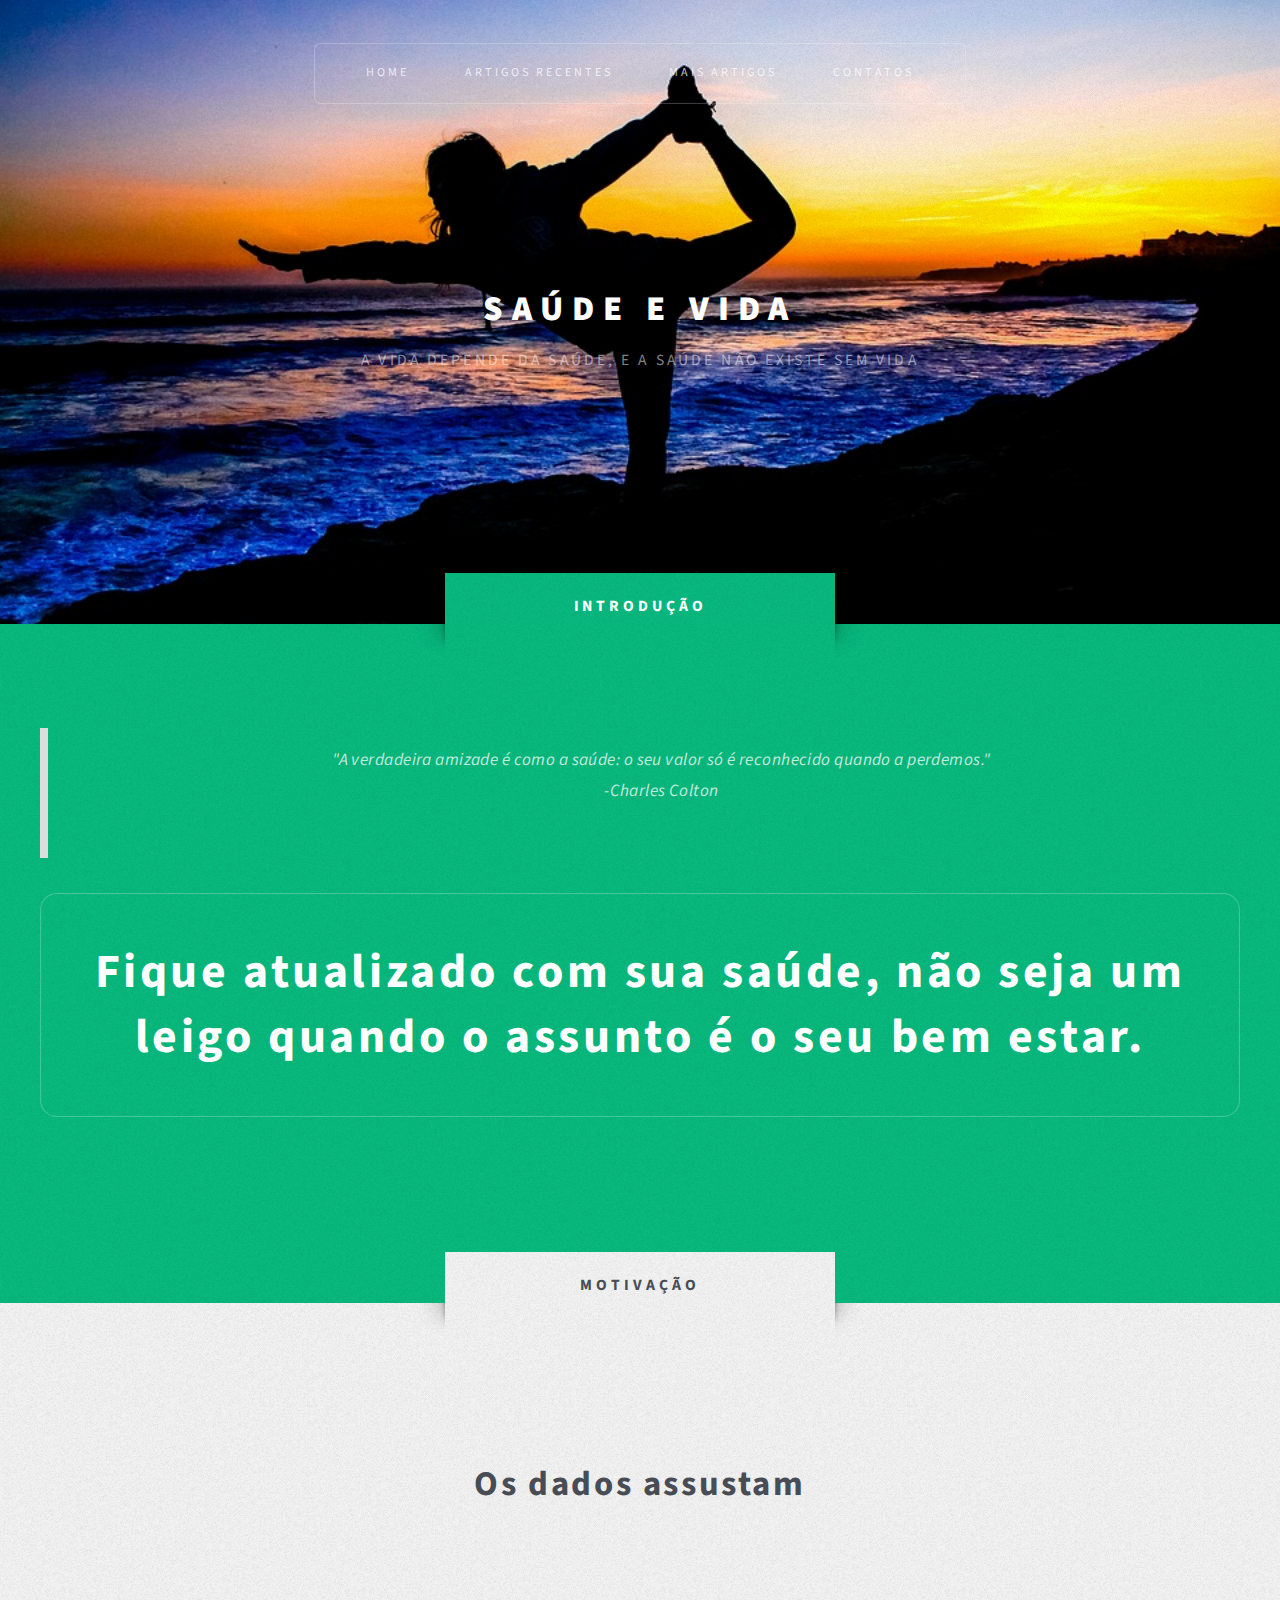
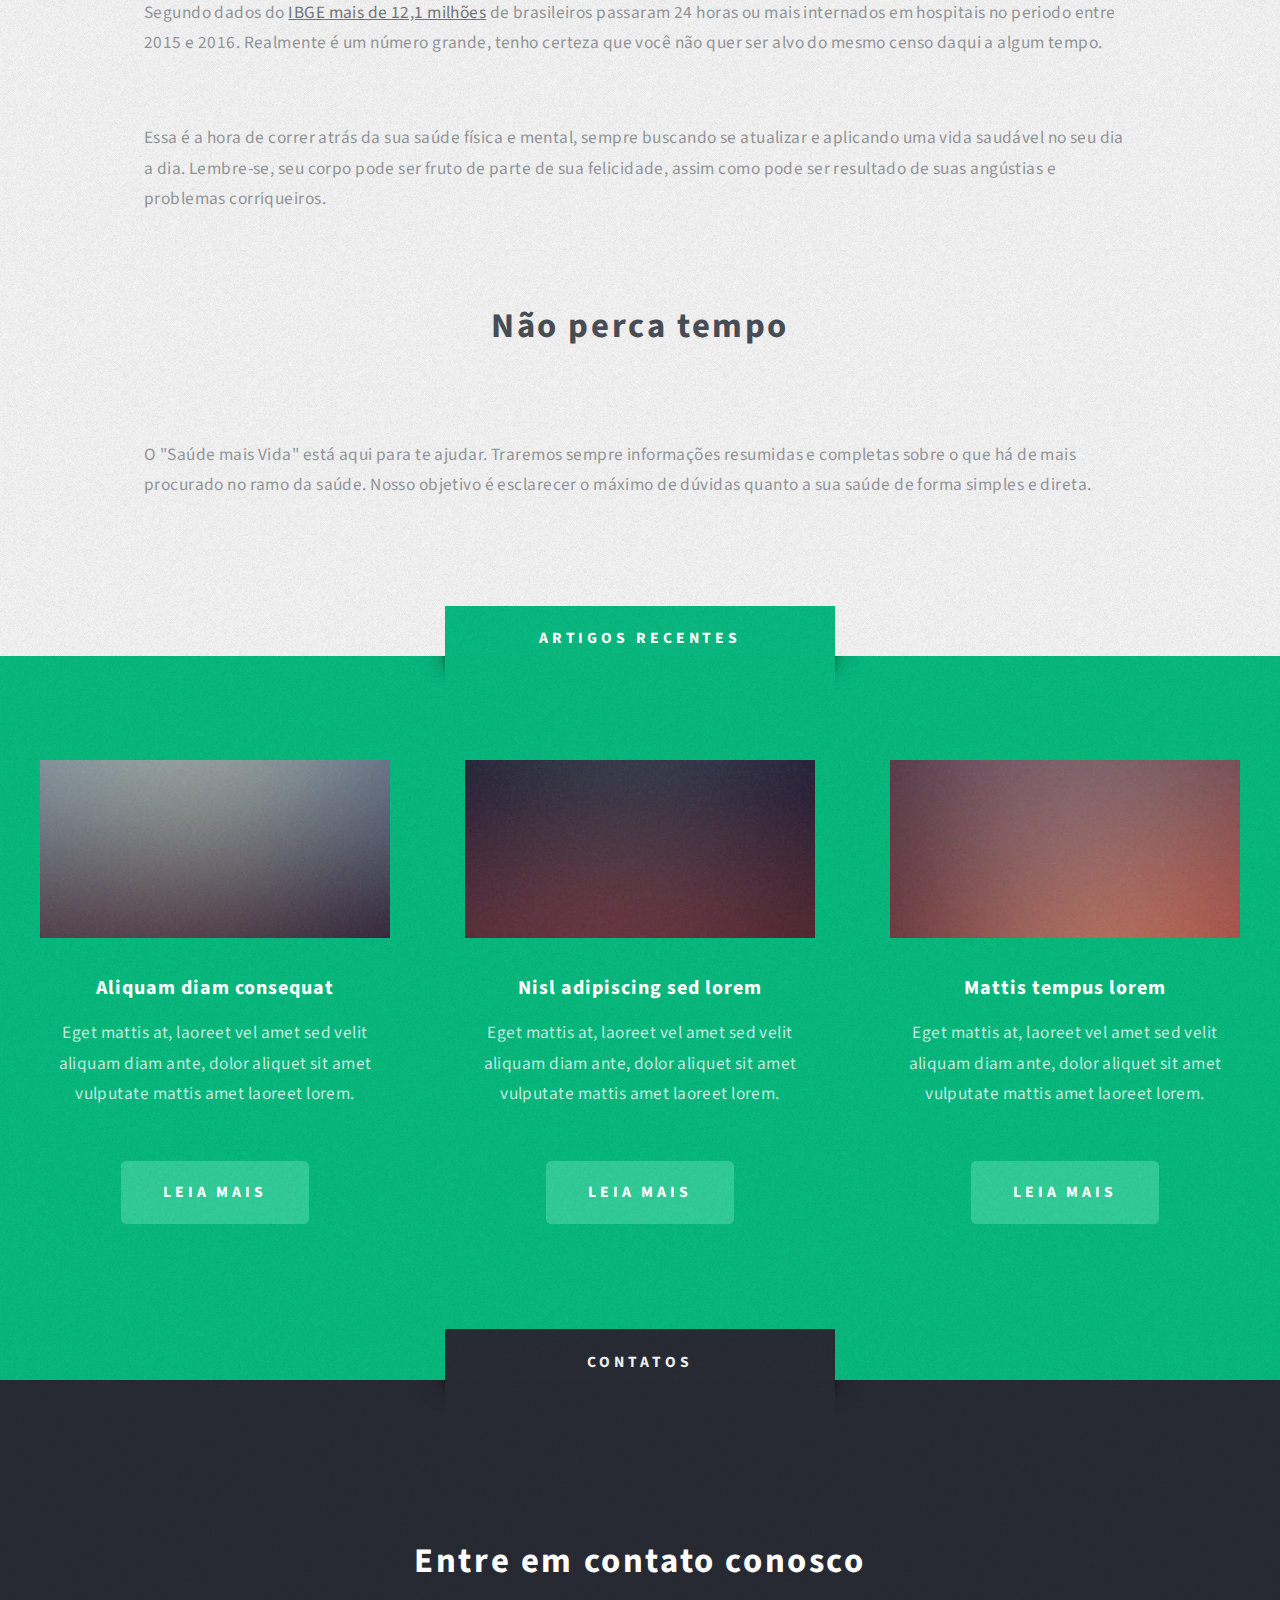
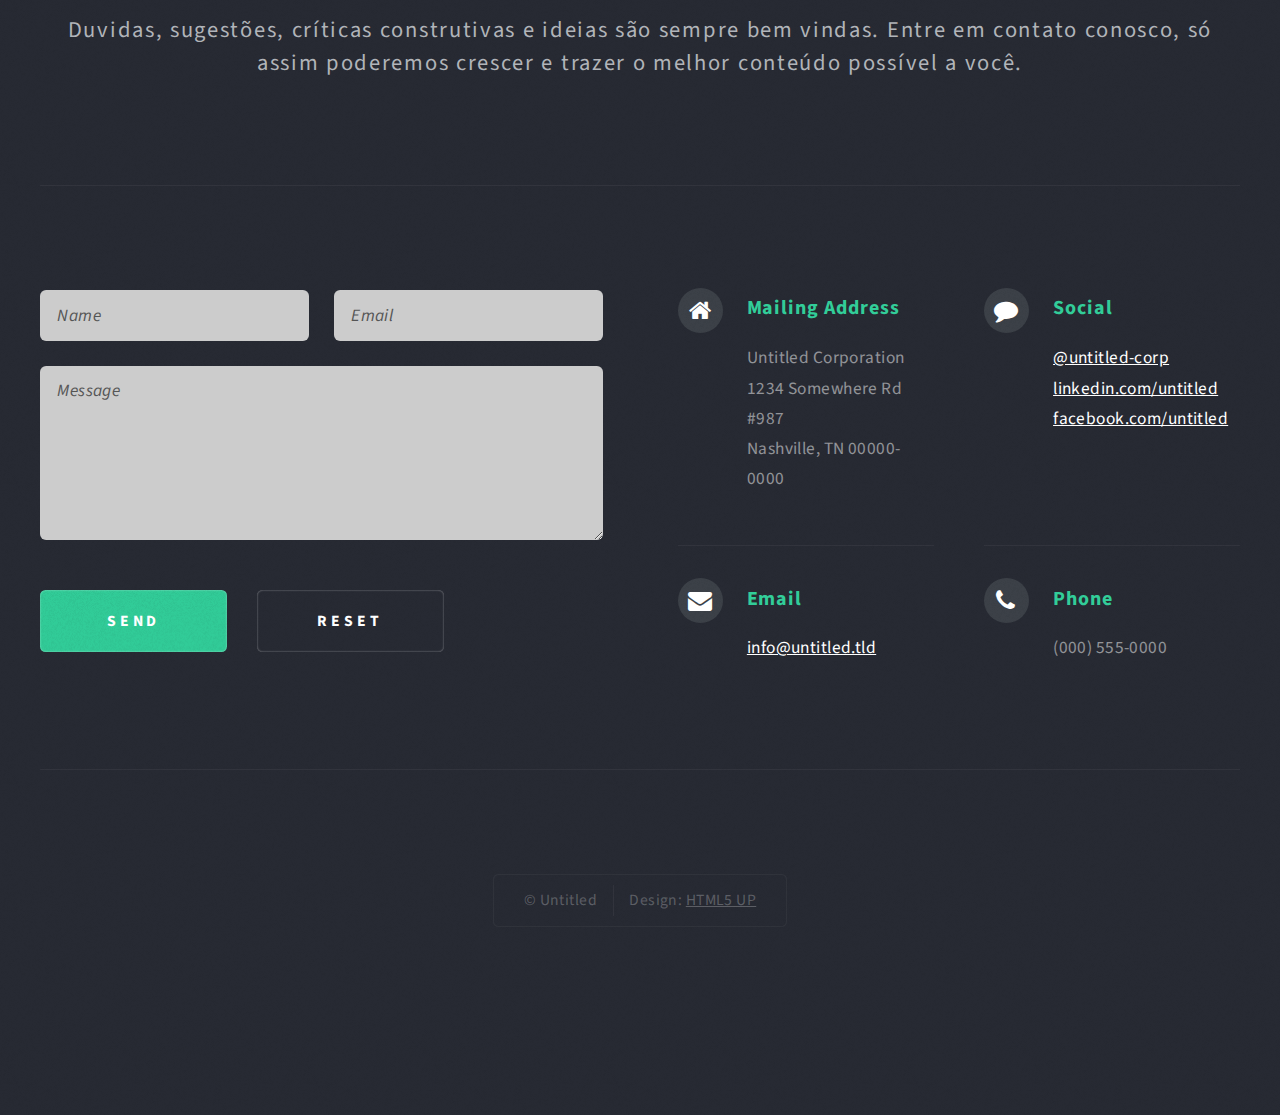
==== index.html @ df544e8d "adicionando mapLoad" ====
<!DOCTYPE HTML>
<!--
	Escape Velocity by HTML5 UP
	html5up.net | @ajlkn
	Free for personal and commercial use under the CCA 3.0 license (html5up.net/license)
-->
<html>
	<head>
        
		<title>Saúde mais vida</title>
		<link rel="icon" href="images/icon.jpg">
        <meta charset="utf-8" />
		<meta name="viewport" content="width=device-width, initial-scale=1" />
		
        <!--[if lte IE 8]><script src="assets/js/ie/html5shiv.js"></script><![endif]-->
		<link rel="stylesheet" href="assets/css/main.css" />
		<!--[if lte IE 8]><link rel="stylesheet" href="assets/css/ie8.css" /><![endif]-->
       <!--edições do padrão da template--> 
        <link rel="stylesheet" href="assets/css/editado.css">
        
	</head>
	<body class="homepage">
		<div id="page-wrapper">

			<!-- Header -->
				<div id="header-wrapper" class="wrapper">
					<div id="header">

						<!-- Logo -->
							<div id="logo">
								<h1><a href="#">Saúde e vida</a></h1>
								<p>A vida depende da saúde, e a saúde não existe sem vida</p>
							</div>

						<!-- Nav -->
							<nav id="nav">
								<ul>
									
									<li><a id="home" href="#" onclick="abrirPag(null);">Home</a></li>
									<li>
										<a href="#">Artigos recentes</a>
										<ul>
											<li><a id="tosse" onclick="abrirPag(event)"  href="#introducao">Tosse</a></li>
											<li><a href="#">Magna veroeros</a></li>
											<li><a href="#">Etiam nisl</a></li>
								
											<li><a href="#">Nisl tempus</a></li>
										</ul>
									</li>
                                    <li><a href="#">Mais artigos</a></li>
									<li><a href="#contatos">Contatos</a></li>
                                    
									
								</ul>
							</nav>

					</div>
				</div>

            <!--mapLoading-->
                
                <div id="conteudo_mostrar">
                    
                </div>
            
                <!-- Footer -->
                    <div id="footer-wrapper" class="wrapper">
                        <a name="contatos"></a>
                        <div class="title">Contatos</div>
                        <div id="footer" class="container">
                            <header class="style1">
                                <h2>Entre em contato conosco</h2>
                                <p>
                                    Duvidas, sugestões, críticas construtivas e ideias são sempre bem vindas. Entre em contato conosco, só assim poderemos crescer e trazer o melhor conteúdo possível a você.
                                </p>
                            </header>
                            <hr />
                            <div class="row 150%">
                                <div class="6u 12u(mobile)">

                                    <!-- Contact Form -->
                                        <section>
                                            <form method="post" action="#">
                                                <div class="row 50%">
                                                    <div class="6u 12u(mobile)">
                                                        <input type="text" name="name" id="contact-name" placeholder="Name" />
                                                    </div>
                                                    <div class="6u 12u(mobile)">
                                                        <input type="text" name="email" id="contact-email" placeholder="Email" />
                                                    </div>
                                                </div>
                                                <div class="row 50%">
                                                    <div class="12u">
                                                        <textarea name="message" id="contact-message" placeholder="Message" rows="4"></textarea>
                                                    </div>
                                                </div>
                                                <div class="row">
                                                    <div class="12u">
                                                        <ul class="actions">
                                                            <li><input type="submit" class="style1" value="Send" /></li>
                                                            <li><input type="reset" class="style2" value="Reset" /></li>
                                                        </ul>
                                                    </div>
                                                </div>
                                            </form>
                                        </section>

                                </div>
                                <div class="6u 12u(mobile)">

                                    <!-- Contact -->
                                        <section class="feature-list small">
                                            <div class="row">
                                                <div class="6u 12u(mobile)">
                                                    <section>
                                                        <h3 class="icon fa-home">Mailing Address</h3>
                                                        <p>
                                                            Untitled Corporation<br />
                                                            1234 Somewhere Rd #987<br />
                                                            Nashville, TN 00000-0000
                                                        </p>
                                                    </section>
                                                </div>
                                                <div class="6u 12u(mobile)">
                                                    <section>
                                                        <h3 class="icon fa-comment">Social</h3>
                                                        <p>
                                                            <a href="#">@untitled-corp</a><br />
                                                            <a href="#">linkedin.com/untitled</a><br />
                                                            <a href="#">facebook.com/untitled</a>
                                                        </p>
                                                    </section>
                                                </div>
                                            </div>
                                            <div class="row">
                                                <div class="6u 12u(mobile)">
                                                    <section>
                                                        <h3 class="icon fa-envelope">Email</h3>
                                                        <p>
                                                            <a href="#">info@untitled.tld</a>
                                                        </p>
                                                    </section>
                                                </div>
                                                <div class="6u 12u(mobile)">
                                                    <section>
                                                        <h3 class="icon fa-phone">Phone</h3>
                                                        <p>
                                                            (000) 555-0000
                                                        </p>
                                                    </section>
                                                </div>
                                            </div>
                                        </section>

                                </div>
                            </div>
                            <hr />
                        </div>
                        <div id="copyright">
                            <ul>
                                <li>&copy; Untitled</li><li>Design: <a href="http://html5up.net">HTML5 UP</a></li>
                            </ul>
                        </div>
                    </div>

            
		</div>

        
        
     
        
		<!-- Scripts -->

			<script src="assets/js/jquery.min.js"></script>
			<script src="assets/js/jquery.dropotron.min.js"></script>
			<script src="assets/js/skel.min.js"></script>
			<script src="assets/js/skel-viewport.min.js"></script>
			<script src="assets/js/util.js"></script>
			<!--[if lte IE 8]><script src="assets/js/ie/respond.min.js"></script><![endif]-->
			<script src="assets/js/main.js"></script>
            <!--mapLoading do site-->
            <script src="ajax.js"></script>
            <script src="map.js"></script>
        
            <script>abrirPag(null)</script>
            
        
        

	</body>
</html>
---- assets/css/main.css ----
@import url("https://fonts.googleapis.com/css?family=Source+Sans+Pro:400,400italic,700,900");
@import url("font-awesome.min.css");

/*
	Escape Velocity by HTML5 UP
	html5up.net | @ajlkn
	Free for personal and commercial use under the CCA 3.0 license (html5up.net/license)
*/

/* Reset */

	html, body, div, span, applet, object, iframe, h1, h2, h3, h4, h5, h6, p, blockquote, pre, a, abbr, acronym, address, big, cite, code, del, dfn, em, img, ins, kbd, q, s, samp, small, strike, strong, sub, sup, tt, var, b, u, i, center, dl, dt, dd, ol, ul, li, fieldset, form, label, legend, table, caption, tbody, tfoot, thead, tr, th, td, article, aside, canvas, details, embed, figure, figcaption, footer, header, hgroup, menu, nav, output, ruby, section, summary, time, mark, audio, video {
		margin: 0;
		padding: 0;
		border: 0;
		font-size: 100%;
		font: inherit;
		vertical-align: baseline;
	}

	article, aside, details, figcaption, figure, footer, header, hgroup, menu, nav, section {
		display: block;
	}

	body {
		line-height: 1;
	}

	ol, ul {
		list-style: none;
	}

	blockquote, q {
		quotes: none;
	}

	blockquote:before, blockquote:after, q:before, q:after {
		content: '';
		content: none;
	}

	table {
		border-collapse: collapse;
		border-spacing: 0;
	}

	body {
		-webkit-text-size-adjust: none;
	}

/* Box Model */

	*, *:before, *:after {
		-moz-box-sizing: border-box;
		-webkit-box-sizing: border-box;
		box-sizing: border-box;
	}

/* Containers */

	.container {
		margin-left: auto;
		margin-right: auto;
	}

	.container.\31 25\25 {
		width: 100%;
		max-width: 1200px;
		min-width: 960px;
	}

	.container.\37 5\25 {
		width: 720px;
	}

	.container.\35 0\25 {
		width: 480px;
	}

	.container.\32 5\25 {
		width: 240px;
	}

	.container {
		width: 960px;
	}

	@media screen and (min-width: 737px) {

		.container.\31 25\25 {
			width: 100%;
			max-width: 1500px;
			min-width: 1200px;
		}

		.container.\37 5\25 {
			width: 900px;
		}

		.container.\35 0\25 {
			width: 600px;
		}

		.container.\32 5\25 {
			width: 300px;
		}

		.container {
			width: 1200px;
		}

	}

	@media screen and (min-width: 737px) and (max-width: 1200px) {

		.container.\31 25\25 {
			width: 100%;
			max-width: 1250px;
			min-width: 1000px;
		}

		.container.\37 5\25 {
			width: 750px;
		}

		.container.\35 0\25 {
			width: 500px;
		}

		.container.\32 5\25 {
			width: 250px;
		}

		.container {
			width: 1000px;
		}

	}

	@media screen and (max-width: 736px) {

		.container.\31 25\25 {
			width: 100%;
			max-width: 125%;
			min-width: 100%;
		}

		.container.\37 5\25 {
			width: 75%;
		}

		.container.\35 0\25 {
			width: 50%;
		}

		.container.\32 5\25 {
			width: 25%;
		}

		.container {
			width: 100% !important;
		}

	}

/* Grid */

	.row {
		border-bottom: solid 1px transparent;
		-moz-box-sizing: border-box;
		-webkit-box-sizing: border-box;
		box-sizing: border-box;
	}

	.row > * {
		float: left;
		-moz-box-sizing: border-box;
		-webkit-box-sizing: border-box;
		box-sizing: border-box;
	}

	.row:after, .row:before {
		content: '';
		display: block;
		clear: both;
		height: 0;
	}

	.row.uniform > * > :first-child {
		margin-top: 0;
	}

	.row.uniform > * > :last-child {
		margin-bottom: 0;
	}

	.row.\30 \25 > * {
		padding: 0 0 0 0px;
	}

	.row.\30 \25 {
		margin: 0 0 -1px 0px;
	}

	.row.uniform.\30 \25 > * {
		padding: 0px 0 0 0px;
	}

	.row.uniform.\30 \25 {
		margin: 0px 0 -1px 0px;
	}

	.row > * {
		padding: 0 0 0 40px;
	}

	.row {
		margin: 0 0 -1px -40px;
	}

	.row.uniform > * {
		padding: 40px 0 0 40px;
	}

	.row.uniform {
		margin: -40px 0 -1px -40px;
	}

	.row.\32 00\25 > * {
		padding: 0 0 0 80px;
	}

	.row.\32 00\25 {
		margin: 0 0 -1px -80px;
	}

	.row.uniform.\32 00\25 > * {
		padding: 80px 0 0 80px;
	}

	.row.uniform.\32 00\25 {
		margin: -80px 0 -1px -80px;
	}

	.row.\31 50\25 > * {
		padding: 0 0 0 60px;
	}

	.row.\31 50\25 {
		margin: 0 0 -1px -60px;
	}

	.row.uniform.\31 50\25 > * {
		padding: 60px 0 0 60px;
	}

	.row.uniform.\31 50\25 {
		margin: -60px 0 -1px -60px;
	}

	.row.\35 0\25 > * {
		padding: 0 0 0 20px;
	}

	.row.\35 0\25 {
		margin: 0 0 -1px -20px;
	}

	.row.uniform.\35 0\25 > * {
		padding: 20px 0 0 20px;
	}

	.row.uniform.\35 0\25 {
		margin: -20px 0 -1px -20px;
	}

	.row.\32 5\25 > * {
		padding: 0 0 0 10px;
	}

	.row.\32 5\25 {
		margin: 0 0 -1px -10px;
	}

	.row.uniform.\32 5\25 > * {
		padding: 10px 0 0 10px;
	}

	.row.uniform.\32 5\25 {
		margin: -10px 0 -1px -10px;
	}

	.\31 2u, .\31 2u\24 {
		width: 100%;
		clear: none;
		margin-left: 0;
	}

	.\31 1u, .\31 1u\24 {
		width: 91.6666666667%;
		clear: none;
		margin-left: 0;
	}

	.\31 0u, .\31 0u\24 {
		width: 83.3333333333%;
		clear: none;
		margin-left: 0;
	}

	.\39 u, .\39 u\24 {
		width: 75%;
		clear: none;
		margin-left: 0;
	}

	.\38 u, .\38 u\24 {
		width: 66.6666666667%;
		clear: none;
		margin-left: 0;
	}

	.\37 u, .\37 u\24 {
		width: 58.3333333333%;
		clear: none;
		margin-left: 0;
	}

	.\36 u, .\36 u\24 {
		width: 50%;
		clear: none;
		margin-left: 0;
	}

	.\35 u, .\35 u\24 {
		width: 41.6666666667%;
		clear: none;
		margin-left: 0;
	}

	.\34 u, .\34 u\24 {
		width: 33.3333333333%;
		clear: none;
		margin-left: 0;
	}

	.\33 u, .\33 u\24 {
		width: 25%;
		clear: none;
		margin-left: 0;
	}

	.\32 u, .\32 u\24 {
		width: 16.6666666667%;
		clear: none;
		margin-left: 0;
	}

	.\31 u, .\31 u\24 {
		width: 8.3333333333%;
		clear: none;
		margin-left: 0;
	}

	.\31 2u\24 + *,
	.\31 1u\24 + *,
	.\31 0u\24 + *,
	.\39 u\24 + *,
	.\38 u\24 + *,
	.\37 u\24 + *,
	.\36 u\24 + *,
	.\35 u\24 + *,
	.\34 u\24 + *,
	.\33 u\24 + *,
	.\32 u\24 + *,
	.\31 u\24 + * {
		clear: left;
	}

	.\-11u {
		margin-left: 91.66667%;
	}

	.\-10u {
		margin-left: 83.33333%;
	}

	.\-9u {
		margin-left: 75%;
	}

	.\-8u {
		margin-left: 66.66667%;
	}

	.\-7u {
		margin-left: 58.33333%;
	}

	.\-6u {
		margin-left: 50%;
	}

	.\-5u {
		margin-left: 41.66667%;
	}

	.\-4u {
		margin-left: 33.33333%;
	}

	.\-3u {
		margin-left: 25%;
	}

	.\-2u {
		margin-left: 16.66667%;
	}

	.\-1u {
		margin-left: 8.33333%;
	}

	@media screen and (min-width: 737px) {

		.row > * {
			padding: 50px 0 0 50px;
		}

		.row {
			margin: -50px 0 -1px -50px;
		}

		.row.uniform > * {
			padding: 50px 0 0 50px;
		}

		.row.uniform {
			margin: -50px 0 -1px -50px;
		}

		.row.\32 00\25 > * {
			padding: 100px 0 0 100px;
		}

		.row.\32 00\25 {
			margin: -100px 0 -1px -100px;
		}

		.row.uniform.\32 00\25 > * {
			padding: 100px 0 0 100px;
		}

		.row.uniform.\32 00\25 {
			margin: -100px 0 -1px -100px;
		}

		.row.\31 50\25 > * {
			padding: 75px 0 0 75px;
		}

		.row.\31 50\25 {
			margin: -75px 0 -1px -75px;
		}

		.row.uniform.\31 50\25 > * {
			padding: 75px 0 0 75px;
		}

		.row.uniform.\31 50\25 {
			margin: -75px 0 -1px -75px;
		}

		.row.\35 0\25 > * {
			padding: 25px 0 0 25px;
		}

		.row.\35 0\25 {
			margin: -25px 0 -1px -25px;
		}

		.row.uniform.\35 0\25 > * {
			padding: 25px 0 0 25px;
		}

		.row.uniform.\35 0\25 {
			margin: -25px 0 -1px -25px;
		}

		.row.\32 5\25 > * {
			padding: 12.5px 0 0 12.5px;
		}

		.row.\32 5\25 {
			margin: -12.5px 0 -1px -12.5px;
		}

		.row.uniform.\32 5\25 > * {
			padding: 12.5px 0 0 12.5px;
		}

		.row.uniform.\32 5\25 {
			margin: -12.5px 0 -1px -12.5px;
		}

		.\31 2u\28desktop\29, .\31 2u\24\28desktop\29 {
			width: 100%;
			clear: none;
			margin-left: 0;
		}

		.\31 1u\28desktop\29, .\31 1u\24\28desktop\29 {
			width: 91.6666666667%;
			clear: none;
			margin-left: 0;
		}

		.\31 0u\28desktop\29, .\31 0u\24\28desktop\29 {
			width: 83.3333333333%;
			clear: none;
			margin-left: 0;
		}

		.\39 u\28desktop\29, .\39 u\24\28desktop\29 {
			width: 75%;
			clear: none;
			margin-left: 0;
		}

		.\38 u\28desktop\29, .\38 u\24\28desktop\29 {
			width: 66.6666666667%;
			clear: none;
			margin-left: 0;
		}

		.\37 u\28desktop\29, .\37 u\24\28desktop\29 {
			width: 58.3333333333%;
			clear: none;
			margin-left: 0;
		}

		.\36 u\28desktop\29, .\36 u\24\28desktop\29 {
			width: 50%;
			clear: none;
			margin-left: 0;
		}

		.\35 u\28desktop\29, .\35 u\24\28desktop\29 {
			width: 41.6666666667%;
			clear: none;
			margin-left: 0;
		}

		.\34 u\28desktop\29, .\34 u\24\28desktop\29 {
			width: 33.3333333333%;
			clear: none;
			margin-left: 0;
		}

		.\33 u\28desktop\29, .\33 u\24\28desktop\29 {
			width: 25%;
			clear: none;
			margin-left: 0;
		}

		.\32 u\28desktop\29, .\32 u\24\28desktop\29 {
			width: 16.6666666667%;
			clear: none;
			margin-left: 0;
		}

		.\31 u\28desktop\29, .\31 u\24\28desktop\29 {
			width: 8.3333333333%;
			clear: none;
			margin-left: 0;
		}

		.\31 2u\24\28desktop\29 + *,
		.\31 1u\24\28desktop\29 + *,
		.\31 0u\24\28desktop\29 + *,
		.\39 u\24\28desktop\29 + *,
		.\38 u\24\28desktop\29 + *,
		.\37 u\24\28desktop\29 + *,
		.\36 u\24\28desktop\29 + *,
		.\35 u\24\28desktop\29 + *,
		.\34 u\24\28desktop\29 + *,
		.\33 u\24\28desktop\29 + *,
		.\32 u\24\28desktop\29 + *,
		.\31 u\24\28desktop\29 + * {
			clear: left;
		}

		.\-11u\28desktop\29 {
			margin-left: 91.66667%;
		}

		.\-10u\28desktop\29 {
			margin-left: 83.33333%;
		}

		.\-9u\28desktop\29 {
			margin-left: 75%;
		}

		.\-8u\28desktop\29 {
			margin-left: 66.66667%;
		}

		.\-7u\28desktop\29 {
			margin-left: 58.33333%;
		}

		.\-6u\28desktop\29 {
			margin-left: 50%;
		}

		.\-5u\28desktop\29 {
			margin-left: 41.66667%;
		}

		.\-4u\28desktop\29 {
			margin-left: 33.33333%;
		}

		.\-3u\28desktop\29 {
			margin-left: 25%;
		}

		.\-2u\28desktop\29 {
			margin-left: 16.66667%;
		}

		.\-1u\28desktop\29 {
			margin-left: 8.33333%;
		}

	}

	@media screen and (min-width: 737px) and (max-width: 1200px) {

		.row > * {
			padding: 35px 0 0 35px;
		}

		.row {
			margin: -35px 0 -1px -35px;
		}

		.row.uniform > * {
			padding: 35px 0 0 35px;
		}

		.row.uniform {
			margin: -35px 0 -1px -35px;
		}

		.row.\32 00\25 > * {
			padding: 70px 0 0 70px;
		}

		.row.\32 00\25 {
			margin: -70px 0 -1px -70px;
		}

		.row.uniform.\32 00\25 > * {
			padding: 70px 0 0 70px;
		}

		.row.uniform.\32 00\25 {
			margin: -70px 0 -1px -70px;
		}

		.row.\31 50\25 > * {
			padding: 52.5px 0 0 52.5px;
		}

		.row.\31 50\25 {
			margin: -52.5px 0 -1px -52.5px;
		}

		.row.uniform.\31 50\25 > * {
			padding: 52.5px 0 0 52.5px;
		}

		.row.uniform.\31 50\25 {
			margin: -52.5px 0 -1px -52.5px;
		}

		.row.\35 0\25 > * {
			padding: 17.5px 0 0 17.5px;
		}

		.row.\35 0\25 {
			margin: -17.5px 0 -1px -17.5px;
		}

		.row.uniform.\35 0\25 > * {
			padding: 17.5px 0 0 17.5px;
		}

		.row.uniform.\35 0\25 {
			margin: -17.5px 0 -1px -17.5px;
		}

		.row.\32 5\25 > * {
			padding: 8.75px 0 0 8.75px;
		}

		.row.\32 5\25 {
			margin: -8.75px 0 -1px -8.75px;
		}

		.row.uniform.\32 5\25 > * {
			padding: 8.75px 0 0 8.75px;
		}

		.row.uniform.\32 5\25 {
			margin: -8.75px 0 -1px -8.75px;
		}

		.\31 2u\28tablet\29, .\31 2u\24\28tablet\29 {
			width: 100%;
			clear: none;
			margin-left: 0;
		}

		.\31 1u\28tablet\29, .\31 1u\24\28tablet\29 {
			width: 91.6666666667%;
			clear: none;
			margin-left: 0;
		}

		.\31 0u\28tablet\29, .\31 0u\24\28tablet\29 {
			width: 83.3333333333%;
			clear: none;
			margin-left: 0;
		}

		.\39 u\28tablet\29, .\39 u\24\28tablet\29 {
			width: 75%;
			clear: none;
			margin-left: 0;
		}

		.\38 u\28tablet\29, .\38 u\24\28tablet\29 {
			width: 66.6666666667%;
			clear: none;
			margin-left: 0;
		}

		.\37 u\28tablet\29, .\37 u\24\28tablet\29 {
			width: 58.3333333333%;
			clear: none;
			margin-left: 0;
		}

		.\36 u\28tablet\29, .\36 u\24\28tablet\29 {
			width: 50%;
			clear: none;
			margin-left: 0;
		}

		.\35 u\28tablet\29, .\35 u\24\28tablet\29 {
			width: 41.6666666667%;
			clear: none;
			margin-left: 0;
		}

		.\34 u\28tablet\29, .\34 u\24\28tablet\29 {
			width: 33.3333333333%;
			clear: none;
			margin-left: 0;
		}

		.\33 u\28tablet\29, .\33 u\24\28tablet\29 {
			width: 25%;
			clear: none;
			margin-left: 0;
		}

		.\32 u\28tablet\29, .\32 u\24\28tablet\29 {
			width: 16.6666666667%;
			clear: none;
			margin-left: 0;
		}

		.\31 u\28tablet\29, .\31 u\24\28tablet\29 {
			width: 8.3333333333%;
			clear: none;
			margin-left: 0;
		}

		.\31 2u\24\28tablet\29 + *,
		.\31 1u\24\28tablet\29 + *,
		.\31 0u\24\28tablet\29 + *,
		.\39 u\24\28tablet\29 + *,
		.\38 u\24\28tablet\29 + *,
		.\37 u\24\28tablet\29 + *,
		.\36 u\24\28tablet\29 + *,
		.\35 u\24\28tablet\29 + *,
		.\34 u\24\28tablet\29 + *,
		.\33 u\24\28tablet\29 + *,
		.\32 u\24\28tablet\29 + *,
		.\31 u\24\28tablet\29 + * {
			clear: left;
		}

		.\-11u\28tablet\29 {
			margin-left: 91.66667%;
		}

		.\-10u\28tablet\29 {
			margin-left: 83.33333%;
		}

		.\-9u\28tablet\29 {
			margin-left: 75%;
		}

		.\-8u\28tablet\29 {
			margin-left: 66.66667%;
		}

		.\-7u\28tablet\29 {
			margin-left: 58.33333%;
		}

		.\-6u\28tablet\29 {
			margin-left: 50%;
		}

		.\-5u\28tablet\29 {
			margin-left: 41.66667%;
		}

		.\-4u\28tablet\29 {
			margin-left: 33.33333%;
		}

		.\-3u\28tablet\29 {
			margin-left: 25%;
		}

		.\-2u\28tablet\29 {
			margin-left: 16.66667%;
		}

		.\-1u\28tablet\29 {
			margin-left: 8.33333%;
		}

	}

	@media screen and (max-width: 736px) {

		.row > * {
			padding: 10px 0 0 10px;
		}

		.row {
			margin: -10px 0 -1px -10px;
		}

		.row.uniform > * {
			padding: 10px 0 0 10px;
		}

		.row.uniform {
			margin: -10px 0 -1px -10px;
		}

		.row.\32 00\25 > * {
			padding: 20px 0 0 20px;
		}

		.row.\32 00\25 {
			margin: -20px 0 -1px -20px;
		}

		.row.uniform.\32 00\25 > * {
			padding: 20px 0 0 20px;
		}

		.row.uniform.\32 00\25 {
			margin: -20px 0 -1px -20px;
		}

		.row.\31 50\25 > * {
			padding: 15px 0 0 15px;
		}

		.row.\31 50\25 {
			margin: -15px 0 -1px -15px;
		}

		.row.uniform.\31 50\25 > * {
			padding: 15px 0 0 15px;
		}

		.row.uniform.\31 50\25 {
			margin: -15px 0 -1px -15px;
		}

		.row.\35 0\25 > * {
			padding: 5px 0 0 5px;
		}

		.row.\35 0\25 {
			margin: -5px 0 -1px -5px;
		}

		.row.uniform.\35 0\25 > * {
			padding: 5px 0 0 5px;
		}

		.row.uniform.\35 0\25 {
			margin: -5px 0 -1px -5px;
		}

		.row.\32 5\25 > * {
			padding: 2.5px 0 0 2.5px;
		}

		.row.\32 5\25 {
			margin: -2.5px 0 -1px -2.5px;
		}

		.row.uniform.\32 5\25 > * {
			padding: 2.5px 0 0 2.5px;
		}

		.row.uniform.\32 5\25 {
			margin: -2.5px 0 -1px -2.5px;
		}

		.\31 2u\28mobile\29, .\31 2u\24\28mobile\29 {
			width: 100%;
			clear: none;
			margin-left: 0;
		}

		.\31 1u\28mobile\29, .\31 1u\24\28mobile\29 {
			width: 91.6666666667%;
			clear: none;
			margin-left: 0;
		}

		.\31 0u\28mobile\29, .\31 0u\24\28mobile\29 {
			width: 83.3333333333%;
			clear: none;
			margin-left: 0;
		}

		.\39 u\28mobile\29, .\39 u\24\28mobile\29 {
			width: 75%;
			clear: none;
			margin-left: 0;
		}

		.\38 u\28mobile\29, .\38 u\24\28mobile\29 {
			width: 66.6666666667%;
			clear: none;
			margin-left: 0;
		}

		.\37 u\28mobile\29, .\37 u\24\28mobile\29 {
			width: 58.3333333333%;
			clear: none;
			margin-left: 0;
		}

		.\36 u\28mobile\29, .\36 u\24\28mobile\29 {
			width: 50%;
			clear: none;
			margin-left: 0;
		}

		.\35 u\28mobile\29, .\35 u\24\28mobile\29 {
			width: 41.6666666667%;
			clear: none;
			margin-left: 0;
		}

		.\34 u\28mobile\29, .\34 u\24\28mobile\29 {
			width: 33.3333333333%;
			clear: none;
			margin-left: 0;
		}

		.\33 u\28mobile\29, .\33 u\24\28mobile\29 {
			width: 25%;
			clear: none;
			margin-left: 0;
		}

		.\32 u\28mobile\29, .\32 u\24\28mobile\29 {
			width: 16.6666666667%;
			clear: none;
			margin-left: 0;
		}

		.\31 u\28mobile\29, .\31 u\24\28mobile\29 {
			width: 8.3333333333%;
			clear: none;
			margin-left: 0;
		}

		.\31 2u\24\28mobile\29 + *,
		.\31 1u\24\28mobile\29 + *,
		.\31 0u\24\28mobile\29 + *,
		.\39 u\24\28mobile\29 + *,
		.\38 u\24\28mobile\29 + *,
		.\37 u\24\28mobile\29 + *,
		.\36 u\24\28mobile\29 + *,
		.\35 u\24\28mobile\29 + *,
		.\34 u\24\28mobile\29 + *,
		.\33 u\24\28mobile\29 + *,
		.\32 u\24\28mobile\29 + *,
		.\31 u\24\28mobile\29 + * {
			clear: left;
		}

		.\-11u\28mobile\29 {
			margin-left: 91.66667%;
		}

		.\-10u\28mobile\29 {
			margin-left: 83.33333%;
		}

		.\-9u\28mobile\29 {
			margin-left: 75%;
		}

		.\-8u\28mobile\29 {
			margin-left: 66.66667%;
		}

		.\-7u\28mobile\29 {
			margin-left: 58.33333%;
		}

		.\-6u\28mobile\29 {
			margin-left: 50%;
		}

		.\-5u\28mobile\29 {
			margin-left: 41.66667%;
		}

		.\-4u\28mobile\29 {
			margin-left: 33.33333%;
		}

		.\-3u\28mobile\29 {
			margin-left: 25%;
		}

		.\-2u\28mobile\29 {
			margin-left: 16.66667%;
		}

		.\-1u\28mobile\29 {
			margin-left: 8.33333%;
		}

	}

/* Basic */

	@-ms-viewport {
		width: device-width;
	}

	body, input, textarea, select {
		font-family: 'Source Sans Pro', sans-serif;
		font-weight: 400;
		color: #919499;
	}

	body.is-loading * {
		-moz-transition: none !important;
		-webkit-transition: none !important;
		-ms-transition: none !important;
		transition: none !important;
		-moz-animation: none !important;
		-webkit-animation: none !important;
		-ms-animation: none !important;
		animation: none !important;
	}

	h1, h2, h3, h4, h5, h6 {
		font-weight: 700;
		color: #484d55;
	}

		h1 a, h2 a, h3 a, h4 a, h5 a, h6 a {
			color: inherit;
			text-decoration: none;
		}

	a {
		-moz-transition: color .25s ease-in-out;
		-webkit-transition: color .25s ease-in-out;
		-ms-transition: color .25s ease-in-out;
		transition: color .25s ease-in-out;
		text-decoration: underline;
		color: #717479;
	}

		a:hover {
			text-decoration: none;
		}

	strong, b {
		font-weight: 700;
		color: #484d55;
	}

	blockquote {
		border-left: solid 0.5em #ddd;
		padding: 1em 0 1em 2em;
		font-style: italic;
	}

	em, i {
		font-style: italic;
	}

	hr {
		border: 0;
		border-top: solid 1px #ddd;
	}

	sub {
		position: relative;
		top: 0.5em;
		font-size: 0.8em;
	}

	sup {
		position: relative;
		top: -0.5em;
		font-size: 0.8em;
	}

	.nobr {
		white-space: nowrap;
	}

	br.clear {
		clear: both;
	}

	p, ul, ol, dl, table, blockquote, form {
		margin-bottom: 2em;
	}

/* Table */

	table {
		width: 100%;
	}

		table.default {
			width: 100%;
		}

			table.default tbody tr:nth-child(2n+2) {
				background: #f4f4f4;
			}

			table.default td {
				padding: 0.5em 1em 0.5em 1em;
			}

			table.default th {
				text-align: left;
				font-weight: 400;
				padding: 0.5em 1em 0.5em 1em;
			}

			table.default thead {
				background: #484d55;
				color: #fff;
			}

			table.default tfoot {
				background: #eee;
			}

/* Form */

	form label {
		display: block;
		font-weight: 700;
		color: #484d55;
	}

	form input[type="text"],
	form input[type="email"],
	form input[type="password"],
	form select,
	form textarea {
		-moz-transition: all .25s ease-in-out;
		-webkit-transition: all .25s ease-in-out;
		-ms-transition: all .25s ease-in-out;
		transition: all .25s ease-in-out;
		-webkit-appearance: none;
		display: block;
		border: 0;
		background: #eee;
		box-shadow: inset 0px 0px 1px 0px #a0a1a7;
		border-radius: 0.35em;
		width: 100%;
		padding: 0.75em 1em 0.75em 1em;
	}

		form input[type="text"]:focus,
		form input[type="email"]:focus,
		form input[type="password"]:focus,
		form select:focus,
		form textarea:focus {
			background: #f8f8f8;
		}

	form input[type="text"],
	form input[type="email"]
	input[type="password"] {
		line-height: 1em;
	}

	form select {
		line-height: 1em;
	}

	form textarea {
		min-height: 10em;
	}

	form .formerize-placeholder {
		color: #555 !important;
		font-style: italic;
	}

	form ::-webkit-input-placeholder {
		color: #555 !important;
		font-style: italic;
		line-height: 1.35em;
	}

	form :-moz-placeholder {
		color: #555 !important;
		font-style: italic;
	}

	form ::-moz-placeholder {
		color: #555 !important;
		font-style: italic;
	}

	form :-ms-input-placeholder {
		color: #555 !important;
		font-style: italic;
	}

	form ::-moz-focus-inner {
		border: 0;
	}

/* Section/Article */

	section,
	article {
		margin-bottom: 3em;
	}

	section > :last-child,
	article > :last-child,
	section:last-child,
	article:last-child {
		margin-bottom: 0;
	}

	header.style1 {
		text-align: center;
	}

		header.style1 h2 {
			font-weight: 700;
		}

		header.style1 p {
			color: #b1b4b9;
		}

/* Image */

	.image {
		display: inline-block;
	}

		.image img {
			display: block;
			width: 100%;
		}

		.image.fit {
			display: block;
			width: 100%;
		}

		.image.left {
			float: left;
			margin: 0 2em 2em 0;
		}

		.image.centered {
			display: block;
			margin: 0 0 2em 0;
		}

			.image.centered img {
				margin: 0 auto;
				width: auto;
			}

		.image.featured {
			display: block;
			width: 100%;
			margin: 0 0 2em 0;
		}

/* Button */

	input[type="button"],
	input[type="submit"],
	input[type="reset"],
	button,
	.button {
		-moz-transition: all .25s ease-in-out;
		-webkit-transition: all .25s ease-in-out;
		-ms-transition: all .25s ease-in-out;
		transition: all .25s ease-in-out;
		display: inline-block;
		background: #444;
		text-align: center;
		text-transform: uppercase;
		font-weight: 700;
		letter-spacing: 0.25em;
		text-decoration: none;
		border-radius: 0.35em;
		border: 0;
		outline: 0;
		cursor: pointer;
	}

		input[type="button"]:hover,
		input[type="submit"]:hover,
		input[type="reset"]:hover,
		button:hover,
		.button:hover {
			background-color: #f98780;
		}

		input[type="button"].style1,
		input[type="submit"].style1,
		input[type="reset"].style1,
		button.style1,
		.button.style1 {
			background: #e97770 url("images/overlay.png");
			color: #fff;
		}

			input[type="button"].style1:hover,
			input[type="submit"].style1:hover,
			input[type="reset"].style1:hover,
			button.style1:hover,
			.button.style1:hover {
				background-color: #f98780;
			}

			input[type="button"].style1:active,
			input[type="submit"].style1:active,
			input[type="reset"].style1:active,
			button.style1:active,
			.button.style1:active {
				background-color: #d96760;
			}

		input[type="button"].style2,
		input[type="submit"].style2,
		input[type="reset"].style2,
		button.style2,
		.button.style2 {
			background: none;
			color: #606167;
			box-shadow: inset 0px 0px 2px 0px #a0a1a7;
		}

			input[type="button"].style2:hover,
			input[type="submit"].style2:hover,
			input[type="reset"].style2:hover,
			button.style2:hover,
			.button.style2:hover {
				box-shadow: inset 0px 0px 2px 0px #606167;
			}

			input[type="button"].style2:active,
			input[type="submit"].style2:active,
			input[type="reset"].style2:active,
			button.style2:active,
			.button.style2:active {
				box-shadow: inset 0px 0px 2px 0px #202127;
			}

		input[type="button"].style3,
		input[type="submit"].style3,
		input[type="reset"].style3,
		button.style3,
		.button.style3 {
			background: #2f333b url("images/overlay.png");
			color: #fff;
		}

			input[type="button"].style3:hover,
			input[type="submit"].style3:hover,
			input[type="reset"].style3:hover,
			button.style3:hover,
			.button.style3:hover {
				background-color: #3f434b;
			}

			input[type="button"].style3:active,
			input[type="submit"].style3:active,
			input[type="reset"].style3:active,
			button.style3:active,
			.button.style3:active {
				background-color: #1f232b;
			}

/* List */

	ul.default {
		list-style: disc;
		padding-left: 1em;
	}

		ul.default li {
			padding-left: 0.5em;
		}

	ul.style2 li {
		border-top: solid 1px #eee;
		padding: 1.5em 0 0 0;
		margin: 1.5em 0 0 0;
	}

		ul.style2 li:first-child {
			border-top: 0;
			padding-top: 0;
			margin-top: 0;
		}

	ul.style3 li {
		border-top: solid 1px #eee;
		padding: 0.5em 0 0 0;
		margin: 0.5em 0 0 0;
	}

		ul.style3 li:first-child {
			border-top: 0;
			padding-top: 0;
			margin-top: 0;
		}

	ol.default {
		list-style: decimal;
		padding-left: 1.25em;
	}

		ol.default li {
			padding-left: 0.25em;
		}

/* Feature List */

	.feature-list h3 {
		color: #e97770 !important;
	}

		.feature-list h3:before {
			position: relative;
			display: inline-block;
			color: #fff;
			background: #2f333b url("images/overlay.png");
			border-radius: 1em;
			text-align: center;
		}

/* Icons */

	.icon {
		text-decoration: none;
	}

		.icon:before {
			display: inline-block;
			font-family: FontAwesome;
			font-size: 1.25em;
			text-decoration: none;
			font-style: normal;
			font-weight: normal;
			line-height: 1;
			-webkit-font-smoothing: antialiased;
			-moz-osx-font-smoothing: grayscale;
		}

		.icon > .label {
			display: none;
		}

/* Wrappers */

	.wrapper {
		position: relative;
	}

		.wrapper .title {
			position: absolute;
			top: 0;
			left: 50%;
			text-align: center;
			text-transform: uppercase;
			display: block;
			font-weight: 700;
			letter-spacing: 0.25em;
		}

			.wrapper .title:before {
				content: '';
				position: absolute;
				bottom: -38px;
				left: -35px;
				width: 35px;
				height: 38px;
				background: url("images/shadow.png");
			}

			.wrapper .title:after {
				-moz-transform: scaleX(-1);
				-webkit-transform: scaleX(-1);
				-ms-transform: scaleX(-1);
				transform: scaleX(-1);
				content: '';
				position: absolute;
				bottom: -38px;
				right: -35px;
				width: 35px;
				height: 38px;
				background: url("images/shadow.png");
			}

		.wrapper.style1 {
			background: #e97770 url("images/overlay.png");
			color: #eee;
			color: rgba(255, 255, 255, 0.75);
		}

			.wrapper.style1 .title {
				background: #e97770 url("images/overlay.png");
				color: #fff;
			}

			.wrapper.style1 h1, .wrapper.style1 h2, .wrapper.style1 h3, .wrapper.style1 h4, .wrapper.style1 h5, .wrapper.style1 h6, .wrapper.style1 strong, .wrapper.style1 b, .wrapper.style1 a {
				color: #fff;
			}

		.wrapper.style2 {
			background: #fff;
		}

			.wrapper.style2 .title {
				background: #fff;
				color: #484d55;
			}

		.wrapper.style3 {
			background: #f3f3f3 url("images/overlay.png");
		}

			.wrapper.style3 .title {
				background: #f3f3f3 url("images/overlay.png");
				color: #484d55;
			}

			.wrapper.style3 .image {
				border: solid 10px #fff;
			}

	#header-wrapper {
		background: url("../../images/banner.jpg") center center;
		background-size: cover;
	}

		#header-wrapper:before {
			content: '';
			position: absolute;
			top: 0;
			left: 0;
			width: 100%;
			height: 100%;
			background: url("images/overlay.png");
		}

	#footer-wrapper {
		background: #282b34 url("images/overlay.png");
		color: #eee;
		color: rgba(255, 255, 255, 0.5);
	}

		#footer-wrapper h1, #footer-wrapper h2, #footer-wrapper h3, #footer-wrapper h4, #footer-wrapper h5, #footer-wrapper h6, #footer-wrapper strong, #footer-wrapper b, #footer-wrapper a {
			color: #fff;
		}

		#footer-wrapper hr {
			border-top-color: #333;
			border-top-color: rgba(255, 255, 255, 0.05);
		}

		#footer-wrapper form input[type="text"],
		#footer-wrapper form input[type="email"],
		#footer-wrapper form input[type="password"],
		#footer-wrapper form select,
		#footer-wrapper form textarea {
			background: #ccc;
			box-shadow: none;
		}

			#footer-wrapper form input[type="text"]:focus,
			#footer-wrapper form input[type="email"]:focus,
			#footer-wrapper form input[type="password"]:focus,
			#footer-wrapper form select:focus,
			#footer-wrapper form textarea:focus {
				background: #fff;
			}

		#footer-wrapper input[type="button"],
		#footer-wrapper input[type="submit"],
		#footer-wrapper input[type="reset"],
		#footer-wrapper button,
		#footer-wrapper .button {
			color: #fff;
			box-shadow: inset 0px 0px 2px 0px rgba(255, 255, 255, 0.5);
		}

			#footer-wrapper input[type="button"]:hover,
			#footer-wrapper input[type="submit"]:hover,
			#footer-wrapper input[type="reset"]:hover,
			#footer-wrapper button:hover,
			#footer-wrapper .button:hover {
				color: #fff;
				box-shadow: inset 0px 0px 2px 0px rgba(255, 255, 255, 0.65);
			}

			#footer-wrapper input[type="button"]:active,
			#footer-wrapper input[type="submit"]:active,
			#footer-wrapper input[type="reset"]:active,
			#footer-wrapper button:active,
			#footer-wrapper .button:active {
				box-shadow: inset 0px 0px 2px 0px rgba(255, 255, 255, 0.75);
			}

			#footer-wrapper input[type="button"].style2:active,
			#footer-wrapper input[type="submit"].style2:active,
			#footer-wrapper input[type="reset"].style2:active,
			#footer-wrapper button.style2:active,
			#footer-wrapper .button.style2:active {
				box-shadow: inset 0px 0px 2px 0px rgba(255, 255, 255, 0.75);
			}

		#footer-wrapper .title {
			background: #282b34 url("images/overlay.png");
			color: #eee;
		}

		#footer-wrapper header.style1 h2 {
			color: #fff;
		}

		#footer-wrapper header.style1 .p {
			color: inherit;
		}

		#footer-wrapper .feature-list section {
			border-top-color: #333;
			border-top-color: rgba(255, 255, 255, 0.05);
		}

		#footer-wrapper .feature-list h3:before {
			background: #3d4249 url("images/overlay.png");
		}

/* Logo */

	#logo h1 {
		font-weight: 900;
		text-transform: uppercase;
		color: #fff;
	}

	#logo p {
		color: #eee;
		color: rgba(255, 255, 255, 0.5);
		text-transform: uppercase;
	}

/* Intro */

	#intro > .style2 {
		font-weight: 700;
		color: #fff;
		border-radius: 0.35em;
		box-shadow: inset 0px 0px 1px 1px rgba(255, 255, 255, 0.25);
	}

		#intro > .style2 a {
			color: inherit;
			text-decoration: none;
		}

/* Highlights */

	#highlights .highlight {
		text-align: center;
	}

		#highlights .highlight h3 {
			color: #e97770;
		}

/* Copyright */

	#copyright {
		text-align: center;
	}

		#copyright ul {
			display: inline-block;
			border-radius: 0.35em;
			box-shadow: inset 0px 0px 1px 1px rgba(255, 255, 255, 0.05);
			color: #aaa;
			color: rgba(255, 255, 255, 0.25);
		}

		#copyright a {
			color: inherit;
		}

			#copyright a:hover {
				color: #fff;
			}

/* Desktop + Tablet */

	@media screen and (min-width: 737px) {

		/* Basic */

			body, input, select, textarea {
				font-size: 13pt;
				line-height: 1.75em;
				letter-spacing: 0.025em;
			}

			body {
				min-width: 1200px;
			}

			hr {
				margin: 2em 0 2em 0;
			}

		/* Section/Article */

			section, article {
				margin: 0 0 4em 0;
			}

			header.style1 {
				padding: 3em 0 3em 0;
			}

				header.style1 h2 {
					font-size: 2em;
					letter-spacing: 0.075em;
					line-height: 1.5em;
				}

				header.style1 p {
					display: block;
					margin: 1.15em 0 0 0;
					font-size: 1.3em;
					letter-spacing: 0.075em;
					line-height: 1.5em;
				}

		/* Form */

			form label {
				margin: 0.25em 0 0.5em 0;
			}

		/* Button */

			input[type="button"],
			input[type="submit"],
			input[type="reset"],
			button,
			.button {
				padding: 0 2.25em 0 2.25em;
				font-size: 0.9em;
				min-width: 12em;
				height: 4em;
				line-height: 4em;
			}

				input[type="button"].big,
				input[type="submit"].big,
				input[type="reset"].big,
				button.big,
				.button.big {
					font-size: 1em;
					min-width: 14em;
				}

		/* List */

			ul.actions {
				margin: 3em 0 0 0;
			}

				ul.actions li {
					display: inline-block;
					margin: 0 0.75em 0 0.75em;
				}

					ul.actions li:first-child {
						margin-left: 0;
					}

					ul.actions li:last-child {
						margin-right: 0;
					}

			ul.actions-centered {
				text-align: center;
			}

			form ul.actions {
				margin-top: 0;
			}

		/* Feature List */

			.feature-list section {
				padding-top: 2em;
				border-top: solid 1px #eee;
			}

			.feature-list .row:first-child section {
				padding-top: 0;
				border-top: 0;
			}

			.feature-list h3 {
				margin: 0 0 0.75em 0;
				font-size: 1.15em;
				letter-spacing: 0.05em;
				margin-top: -0.35em;
			}

				.feature-list h3:before {
					width: 64px;
					height: 64px;
					line-height: 64px;
					margin-right: 0.75em;
					font-size: 32px;
					top: 0.2em;
				}

			.feature-list p {
				margin: 0 0 0 5em;
			}

			.feature-list.small h3:before {
				font-size: 24px;
				line-height: 45px;
				width: 45px;
				height: 45px;
				margin-right: 1em;
			}

			.feature-list.small p {
				margin: 0 0 0 4em;
			}

		/* Box */

			.box header {
				margin: 0 0 1.5em 0;
			}

				.box header.style1 {
					position: relative;
					margin: -0.5em 0 0 0;
					padding-top: 0;
				}

			.box h2 {
				margin: 0 0 0.75em 0;
				font-size: 1.15em;
				letter-spacing: 0.05em;
			}

			.box h3 {
				margin: 0 0 0.5em 0;
				font-size: 1em;
				font-weight: 600;
				letter-spacing: 0.05em;
			}

			.box.post-excerpt .image.left {
				position: relative;
				top: 0.5em;
				width: 5em;
			}

			.box.post-excerpt h3, .box.post-excerpt p {
				margin-left: 7em;
			}

		/* Wrappers */

			.wrapper {
				padding: 6em 0 9em 0;
			}

				.wrapper .title {
					font-size: 0.9em;
					width: 25em;
					height: 3.25em;
					top: -3.25em;
					line-height: 3.25em;
					margin-bottom: -3.25em;
					margin-left: -12.5em;
					padding-top: 0.5em;
				}

			#header-wrapper {
				padding: 0;
			}

			#intro-wrapper {
				padding-bottom: 8em;
			}

		/* Header */

			#header {
				position: relative;
				padding: 12em 0;
			}

			.homepage #header {
				padding: 18em 0;
			}

		/* Logo */

			#logo {
				position: absolute;
				height: 5em;
				top: 50%;
				left: 0;
				width: 100%;
				text-align: center;
				margin-top: -0.5em;
			}

			.homepage #logo {
				margin-top: -1em;
			}

			#logo h1 {
				font-size: 2em;
				letter-spacing: 0.25em;
			}

			#logo p {
				margin: 1.25em 0 0 0;
				display: block;
				letter-spacing: 0.2em;
				font-size: 0.9em;
			}

		/* Nav */

			#nav {
				position: absolute;
				display: block;
				top: 2.5em;
				left: 0;
				width: 100%;
				text-align: center;
			}

				#nav > ul {
					display: inline-block;
					border-radius: 0.35em;
					box-shadow: inset 0px 0px 1px 1px rgba(255, 255, 255, 0.25);
					padding: 0 1.5em 0 1.5em;
				}

					#nav > ul > li {
						display: inline-block;
						text-align: center;
						padding: 0 1.5em 0 1.5em;
					}

						#nav > ul > li > ul {
							display: none;
						}

						#nav > ul > li > a, #nav > ul > li > span {
							display: block;
							color: #eee;
							color: rgba(255, 255, 255, 0.75);
							text-transform: uppercase;
							text-decoration: none;
							font-size: 0.7em;
							letter-spacing: 0.25em;
							height: 5em;
							line-height: 5em;
							-moz-transition: all .25s ease-in-out;
							-webkit-transition: all .25s ease-in-out;
							-o-transition: all .25s ease-in-out;
							-ms-transition: all .25s ease-in-out;
							transition: all .25s ease-in-out;
							outline: 0;
						}

						#nav > ul > li:hover > a {
							color: #fff;
						}

						#nav > ul > li.active > a, #nav > ul > li.active > span {
							color: #fff;
						}

			.dropotron {
				background: #222835 url("images/overlay.png");
				background-color: rgba(44, 50, 63, 0.925);
				padding: 1.25em 1em 1.25em 1em;
				border-radius: 0.35em;
				box-shadow: inset 0px 0px 1px 1px rgba(255, 255, 255, 0.25);
				min-width: 12em;
				text-align: left;
				margin-top: -1.25em;
				margin-left: -1px;
			}

				.dropotron.level-0 {
					margin-top: -1px;
					margin-left: 0;
					border-top-left-radius: 0;
					border-top-right-radius: 0;
				}

				.dropotron a, .dropotron span {
					-moz-transition: all .25s ease-in-out;
					-webkit-transition: all .25s ease-in-out;
					-ms-transition: all .25s ease-in-out;
					transition: all .25s ease-in-out;
					display: block;
					color: #eee;
					color: rgba(255, 255, 255, 0.75);
					text-transform: uppercase;
					text-decoration: none;
					font-size: 0.7em;
					letter-spacing: 0.25em;
					border-top: solid 1px rgba(255, 255, 255, 0.15);
					line-height: 3em;
				}

				.dropotron li:first-child a, .dropotron li:first-child span {
					border-top: 0;
				}

				.dropotron li:hover > a, .dropotron li:hover > span {
					color: #fff;
				}

		/* Intro */

			#intro {
				text-align: center;
			}

				#intro > .style1 {
					font-size: 1.5em;
					letter-spacing: 0.075em;
				}

				#intro > .style2 {
					font-size: 2.75em;
					letter-spacing: 0.075em;
					line-height: 1.35em;
					padding: 1em 0 1em 0;
					margin-bottom: 1em;
				}

				#intro > .style3 {
					font-size: 1.1em;
					width: 48em;
					margin: 0 auto;
				}

		/* Features */

			#features {
				padding: 0 6em 0 6em;
			}

				#features header.style1 {
					padding-bottom: 5em;
				}

				#features .actions {
					margin-top: 5em;
				}

		/* Highlights */

			#highlights .highlight h3 {
				margin: 0 0 0.75em 0;
				font-size: 1.15em;
				letter-spacing: 0.05em;
			}

		/* Main */

			#main {
				margin-top: 1em;
				margin-bottom: 1em;
			}

			.homepage #main {
				margin-top: 0;
				margin-bottom: 0;
			}

		/* Footer */

			#footer header.style1 {
				padding-bottom: 0;
			}

			#footer hr {
				margin: 6em 0 6em 0;
			}

		/* Copyright */

			#copyright {
				margin: 6em 0 0 0;
			}

				#copyright ul {
					padding: 0.75em 2em;
					font-size: 0.9em;
				}

					#copyright ul li {
						display: inline-block;
						margin-left: 1em;
						padding-left: 1em;
						border-left: solid 1px #333;
						border-left-color: rgba(255, 255, 255, 0.05);
					}

						#copyright ul li:first-child {
							border-left: 0;
							margin-left: 0;
							padding-left: 0;
						}

	}

/* Tablet Only */

	@media screen and (min-width: 737px) and (max-width: 1200px) {

		/* Basic */

			body {
				min-width: 1000px;
				font-size: 12pt;
				line-height: 1.5em;
				letter-spacing: 0.015em;
			}

			input, select, textarea {
				font-size: 12pt;
				line-height: 1.5em;
				letter-spacing: 0.015em;
			}

			body {
				min-width: 960px;
			}

		/* Wrappers */

			.wrapper {
				padding: 4em 0 7em 0;
			}

			#intro-wrapper {
				padding-bottom: 7em;
			}

			#footer-wrapper hr {
				margin: 3em 0 3em 0;
			}

		/* Header */

			#header {
				padding: 10em 0;
			}

			.homepage #header {
				padding: 14em 0;
			}

		/* Logo */

			#logo {
				margin-top: -0.5em !important;
			}

				#logo h1 {
					font-size: 1.75em;
				}

		/* Intro */

			#intro > .style1 {
				font-size: 1.25em;
			}

			#intro > .style2 {
				font-size: 2.25em;
			}

		/* Copyright */

			#copyright {
				margin: 3em 0 0 0;
			}

	}

/* Mobile Only */

	#navPanel, #titleBar {
		display: none;
	}

	@media screen and (max-width: 736px) {

		/* Basic */

			html, body {
				overflow-x: hidden;
			}

			body, input, select, textarea {
				line-height: 1.5em;
				font-size: 10.5pt;
				letter-spacing: 0;
			}

			h2, h3, h4, h5, h6 {
				font-size: 1.2em;
				letter-spacing: 0.05em;
				margin: 0 0 1em 0;
			}

			hr {
				margin: 1em 0 1em 0;
			}

		/* Section/Article */

			section, article {
				clear: both;
				padding: 1em 0 1em 0 !important;
			}

			header br {
				display: none;
			}

			header.style1 {
				padding: 0 0 1em 0;
			}

				header.style1 h2 {
					font-size: 1.5em;
					letter-spacing: 0.075em;
					line-height: 1.25em;
				}

				header.style1 p {
					display: block;
					margin: 0;
				}

		/* Button */

			input,
			input[type="button"],
			input[type="submit"],
			input[type="reset"],
			button,
			.button {
				display: block;
				width: 100%;
				font-size: 1em;
				padding: 1em 0 1em 0;
				max-width: 30em;
				margin: 0 auto;
			}

		/* List */

			ul.actions {
				margin: 2em 0 0 0;
			}

				ul.actions li {
					margin: 15px 0 0 0;
				}

			form ul.actions {
				margin: 1em 0 0 0;
			}

		/* Feature List */

			.feature-list section {
				border-top: solid 1px #eee;
			}

			.feature-list > div > div:first-child > div:first-child > section {
				border-top: 0;
				padding-top: 0;
			}

			.feature-list h3 {
				position: relative;
				padding: 4px 0 0 48px;
				line-height: 1.25em;
			}

				.feature-list h3:before {
					position: absolute;
					left: 0;
					top: 0;
					width: 32px;
					height: 32px;
					line-height: 32px;
					font-size: 16px;
				}

			.feature-list p {
				margin: 0 0 0 48px;
			}

		/* Box */

			.box.post-excerpt .image.left {
				position: relative;
				top: 0.25em;
				width: 25%;
				margin: 0;
			}

			.box.post-excerpt h3, .box.post-excerpt p {
				margin-left: 32.5%;
			}

		/* Off-Canvas Navigation */

			#page-wrapper {
				-moz-backface-visibility: hidden;
				-webkit-backface-visibility: hidden;
				-ms-backface-visibility: hidden;
				backface-visibility: hidden;
				-moz-transition: -moz-transform 0.5s ease;
				-webkit-transition: -webkit-transform 0.5s ease;
				-ms-transition: -ms-transform 0.5s ease;
				transition: transform 0.5s ease;
				padding-bottom: 1px;
			}

			#titleBar {
				-moz-backface-visibility: hidden;
				-webkit-backface-visibility: hidden;
				-ms-backface-visibility: hidden;
				backface-visibility: hidden;
				-moz-transition: -moz-transform 0.5s ease;
				-webkit-transition: -webkit-transform 0.5s ease;
				-ms-transition: -ms-transform 0.5s ease;
				transition: transform 0.5s ease;
				display: block;
				height: 44px;
				left: 0;
				position: fixed;
				top: 0;
				width: 100%;
				z-index: 10001;
				background: none;
			}

				#titleBar .title {
					display: none;
				}

				#titleBar .toggle {
					position: absolute;
					top: 0;
					left: 0;
					width: 60px;
					height: 44px;
				}

					#titleBar .toggle:before {
						-moz-transition: all .15s ease-in-out;
						-webkit-transition: all .15s ease-in-out;
						-ms-transition: all .15s ease-in-out;
						transition: all .15s ease-in-out;
						font-family: FontAwesome;
						text-decoration: none;
						font-style: normal;
						font-weight: normal;
						-webkit-font-smoothing: antialiased;
						-moz-osx-font-smoothing: grayscale;
						content: '\f0c9';
						font-size: 14px;
						position: absolute;
						top: 6px;
						left: 6px;
						display: block;
						width: 54px;
						height: 38px;
						line-height: 38px;
						text-align: center;
						color: rgba(255, 255, 255, 0.75);
						background-color: rgba(92, 95, 103, 0.5);
						border-radius: 0.25em;
					}

					#titleBar .toggle:active:before {
						background-color: rgba(92, 95, 103, 0.75);
					}

			#navPanel {
				-moz-backface-visibility: hidden;
				-webkit-backface-visibility: hidden;
				-ms-backface-visibility: hidden;
				backface-visibility: hidden;
				-moz-transform: translateX(-275px);
				-webkit-transform: translateX(-275px);
				-ms-transform: translateX(-275px);
				transform: translateX(-275px);
				-moz-transition: -moz-transform 0.5s ease;
				-webkit-transition: -webkit-transform 0.5s ease;
				-ms-transition: -ms-transform 0.5s ease;
				transition: transform 0.5s ease;
				display: block;
				height: 100%;
				left: 0;
				overflow-y: auto;
				position: fixed;
				top: 0;
				width: 275px;
				z-index: 10002;
				background: #242730 url("images/overlay.png");
				box-shadow: inset -3px 0px 4px 0px rgba(0, 0, 0, 0.1);
			}

				#navPanel .link {
					display: block;
					color: rgba(255, 255, 255, 0.5);
					text-transform: uppercase;
					text-decoration: none;
					font-size: 0.85em;
					letter-spacing: 0.15em;
					text-decoration: none;
					height: 44px;
					line-height: 44px;
					border-top: solid 1px rgba(255, 255, 255, 0.05);
					margin: 0 15px 0 15px;
				}

					#navPanel .link:first-child {
						border-top: 0;
					}

				#navPanel .indent-1 {
					display: inline-block;
					width: 1em;
				}

				#navPanel .indent-2 {
					display: inline-block;
					width: 2em;
				}

				#navPanel .indent-3 {
					display: inline-block;
					width: 3em;
				}

				#navPanel .indent-4 {
					display: inline-block;
					width: 4em;
				}

				#navPanel .indent-5 {
					display: inline-block;
					width: 5em;
				}

				#navPanel .depth-0 {
					color: #fff;
				}

			body.navPanel-visible #page-wrapper {
				-moz-transform: translateX(275px);
				-webkit-transform: translateX(275px);
				-ms-transform: translateX(275px);
				transform: translateX(275px);
			}

			body.navPanel-visible #titleBar {
				-moz-transform: translateX(275px);
				-webkit-transform: translateX(275px);
				-ms-transform: translateX(275px);
				transform: translateX(275px);
			}

			body.navPanel-visible #navPanel {
				-moz-transform: translateX(0);
				-webkit-transform: translateX(0);
				-ms-transform: translateX(0);
				transform: translateX(0);
			}

		/* Wrappers */

			.wrapper {
				padding: 15px 15px 5em 15px;
			}

				.wrapper .title {
					font-size: 0.9em;
					width: 18em;
					height: 2.5em;
					top: -2.5em;
					line-height: 2.5em;
					margin-bottom: -2.5em;
					margin-left: -9em;
					padding-top: 0.5em;
				}

					.wrapper .title:before, .wrapper .title:after {
						height: 15px;
						bottom: -15px;
						background-size: 100% 100%;
					}

			#header-wrapper {
				padding: 6em 2em 6em 2em;
			}

			#footer-wrapper {
				padding-top: 3em;
			}

				#footer-wrapper .feature-list section {
					border-top-color: #eee;
					border-top-color: rgba(255, 255, 255, 0.05);
				}

		/* Logo */

			#logo {
				text-align: center;
			}

				#logo h1 {
					font-size: 1.5em;
					letter-spacing: 0.2em;
				}

				#logo p {
					margin: 1.25em 0 0 0;
					display: block;
					letter-spacing: 0.2em;
					font-size: 0.9em;
				}

		/* Nav */

			#nav {
				display: none;
			}

		/* Intro */

			#intro {
				text-align: center;
				padding: 1em 2em 1em 2em !important;
				margin: 0 auto;
			}

				#intro .style2 {
					font-size: 1.5em;
					letter-spacing: 0.05em;
					line-height: 1.25em;
					padding: 1.25em;
				}

		/* Main */

			#main {
				padding: 1em 0 0 0;
			}

		/* Content */

			#content {
				padding: 0 0 2em 0;
			}

				#content header.style1 {
					padding-bottom: 2.5em;
				}

		/* Footer */

			#footer hr {
				display: none;
			}

		/* Copyright */

			#copyright {
				padding: 2em 0 0 0;
			}

				#copyright ul {
					padding: 1em 2em;
					width: 100%;
				}

					#copyright ul li {
						display: block;
						margin: 0.5em 0 0 0;
					}

						#copyright ul li:first-child {
							margin-top: 0;
						}

	}
---- assets/css/ie8.css ----
/*
	Escape Velocity by HTML5 UP
	html5up.net | @ajlkn
	Free for personal and commercial use under the CCA 3.0 license (html5up.net/license)
*/

/* Basic */

	form input[type="text"],
	form input[type="email"],
	form input[type="password"],
	form select,
	form textarea {
		position: relative;
		-ms-behavior: url("assets/js/ie/PIE.htc");
	}

	input[type="button"],
	input[type="submit"],
	input[type="reset"] {
		position: relative;
		-ms-behavior: url("assets/js/ie/PIE.htc");
	}

	.button,
	#intro > .style2,
	#copyright ul,
	#nav > ul,
	.dropotron {
		position: relative;
		-ms-behavior: url("assets/js/ie/PIE.htc");
	}

/* Section/Article */

	section > .last-child,
	article > .last-child,
	section.last-child,
	article.last-child {
		margin-bottom: 0;
	}

/* Wrappers */

	.wrapper .title:before, .wrapper .title:after {
		display: none;
	}

	#header-wrapper {
		-ms-behavior: url("assets/js/ie/backgroundsize.min.htc");
	}

/* Copyright */

	#copyright {
		margin: 0;
	}
---- assets/css/editado.css ----
/*
    .style1: Alterando as cores
*/

.wrapper.style1 {
    background: #09b97e url("images/overlay.png");
    color: #eee;
    color: rgba(255, 255, 255, 0.75);
}


.wrapper.style1 .title {
    background: #09b97e url("images/overlay.png");
    color: #fff;
}


#highlights .highlight h3 {
    color: #09b97e;
}


.button.style1 {
    background: #32CD99 url("images/overlay.png");
    color: #fff;
}

.feature-list h3 {
    color: #32CD99 !important;
}


.button:hover {
			background-color: #70d8b5;
		}


.button.style1:hover {
				background-color: #70d8b5;
			}

button.style1:active,
    .button.style1:active {
    background-color: #70d8b5;
}


input[type="button"].style1, input[type="submit"].style1, input[type="reset"].style1, button.style1, .button.style1
{
    background-color: #32CD99;  
}

input[type="button"].style1:hover,
			input[type="submit"].style1:hover,
			input[type="reset"].style1:hover,
			button.style1:hover,
			.button.style1:hover {
				background-color: #6cebc1;
}
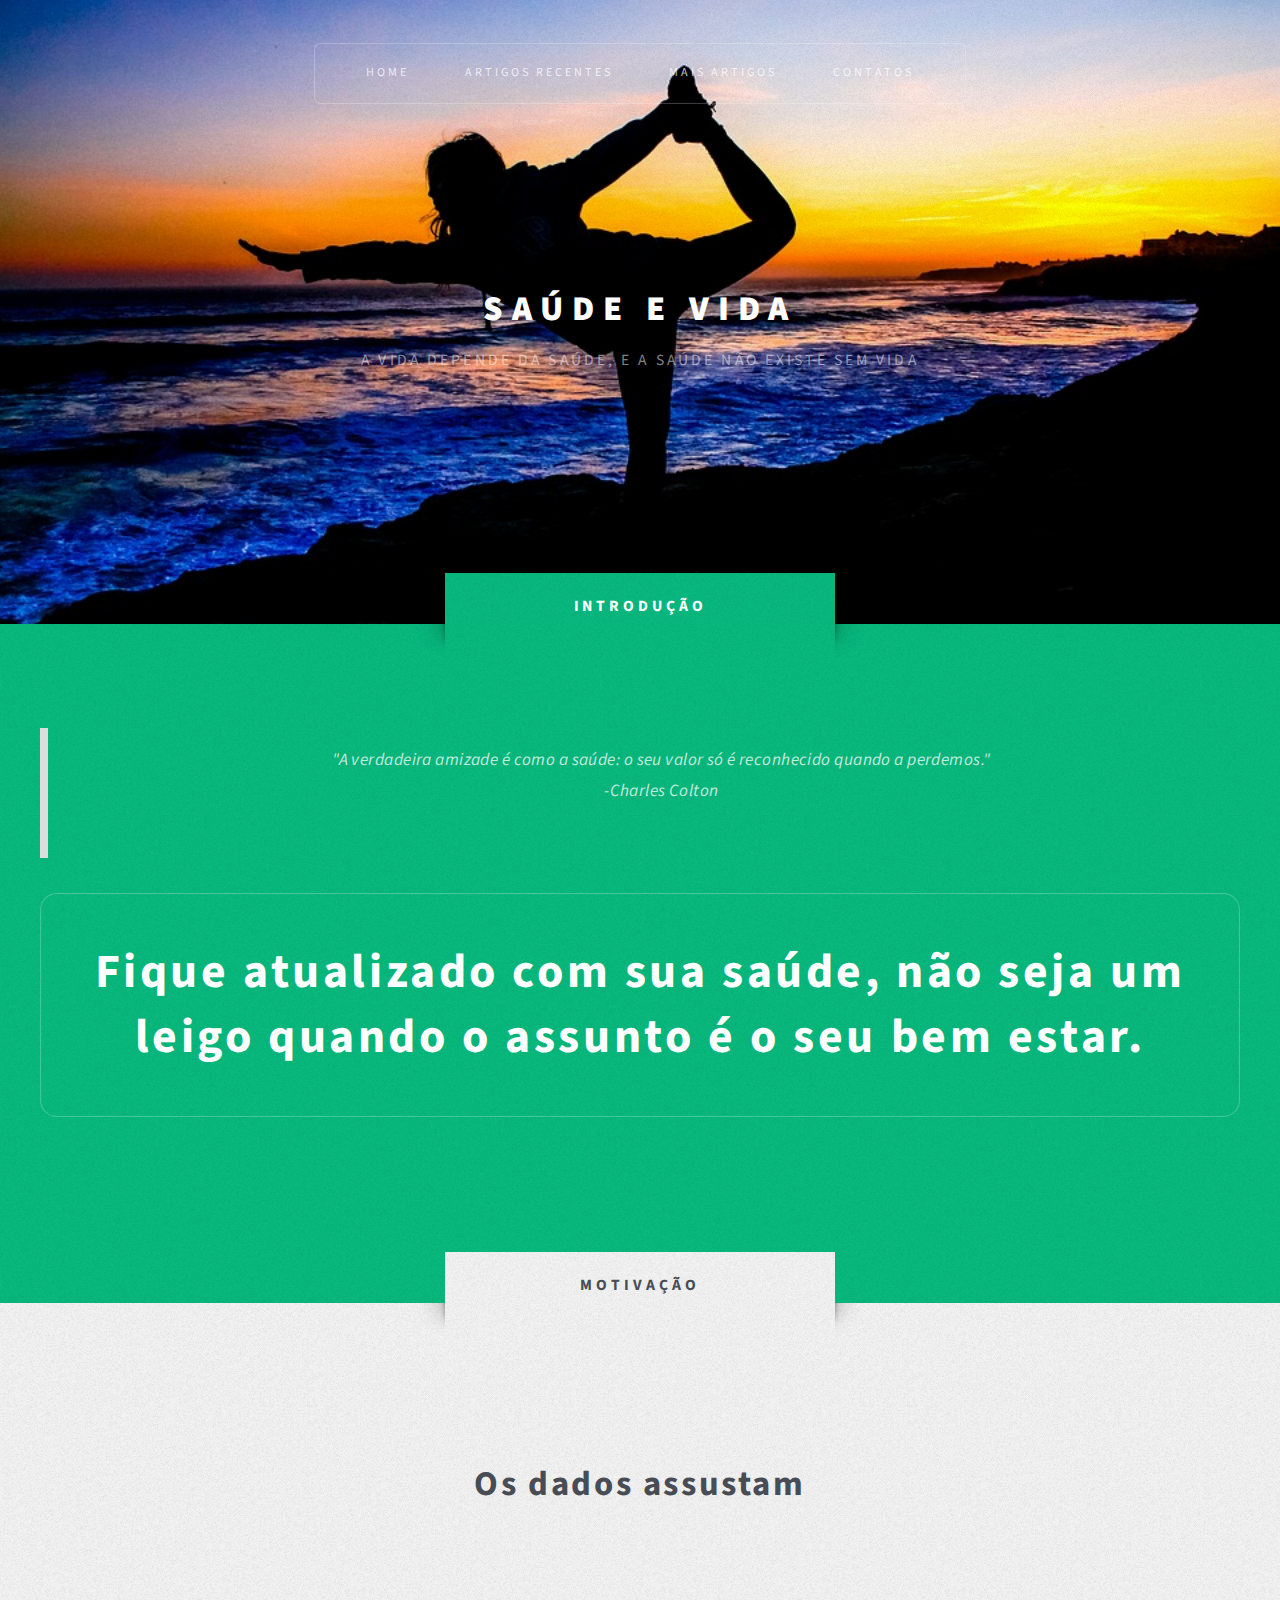
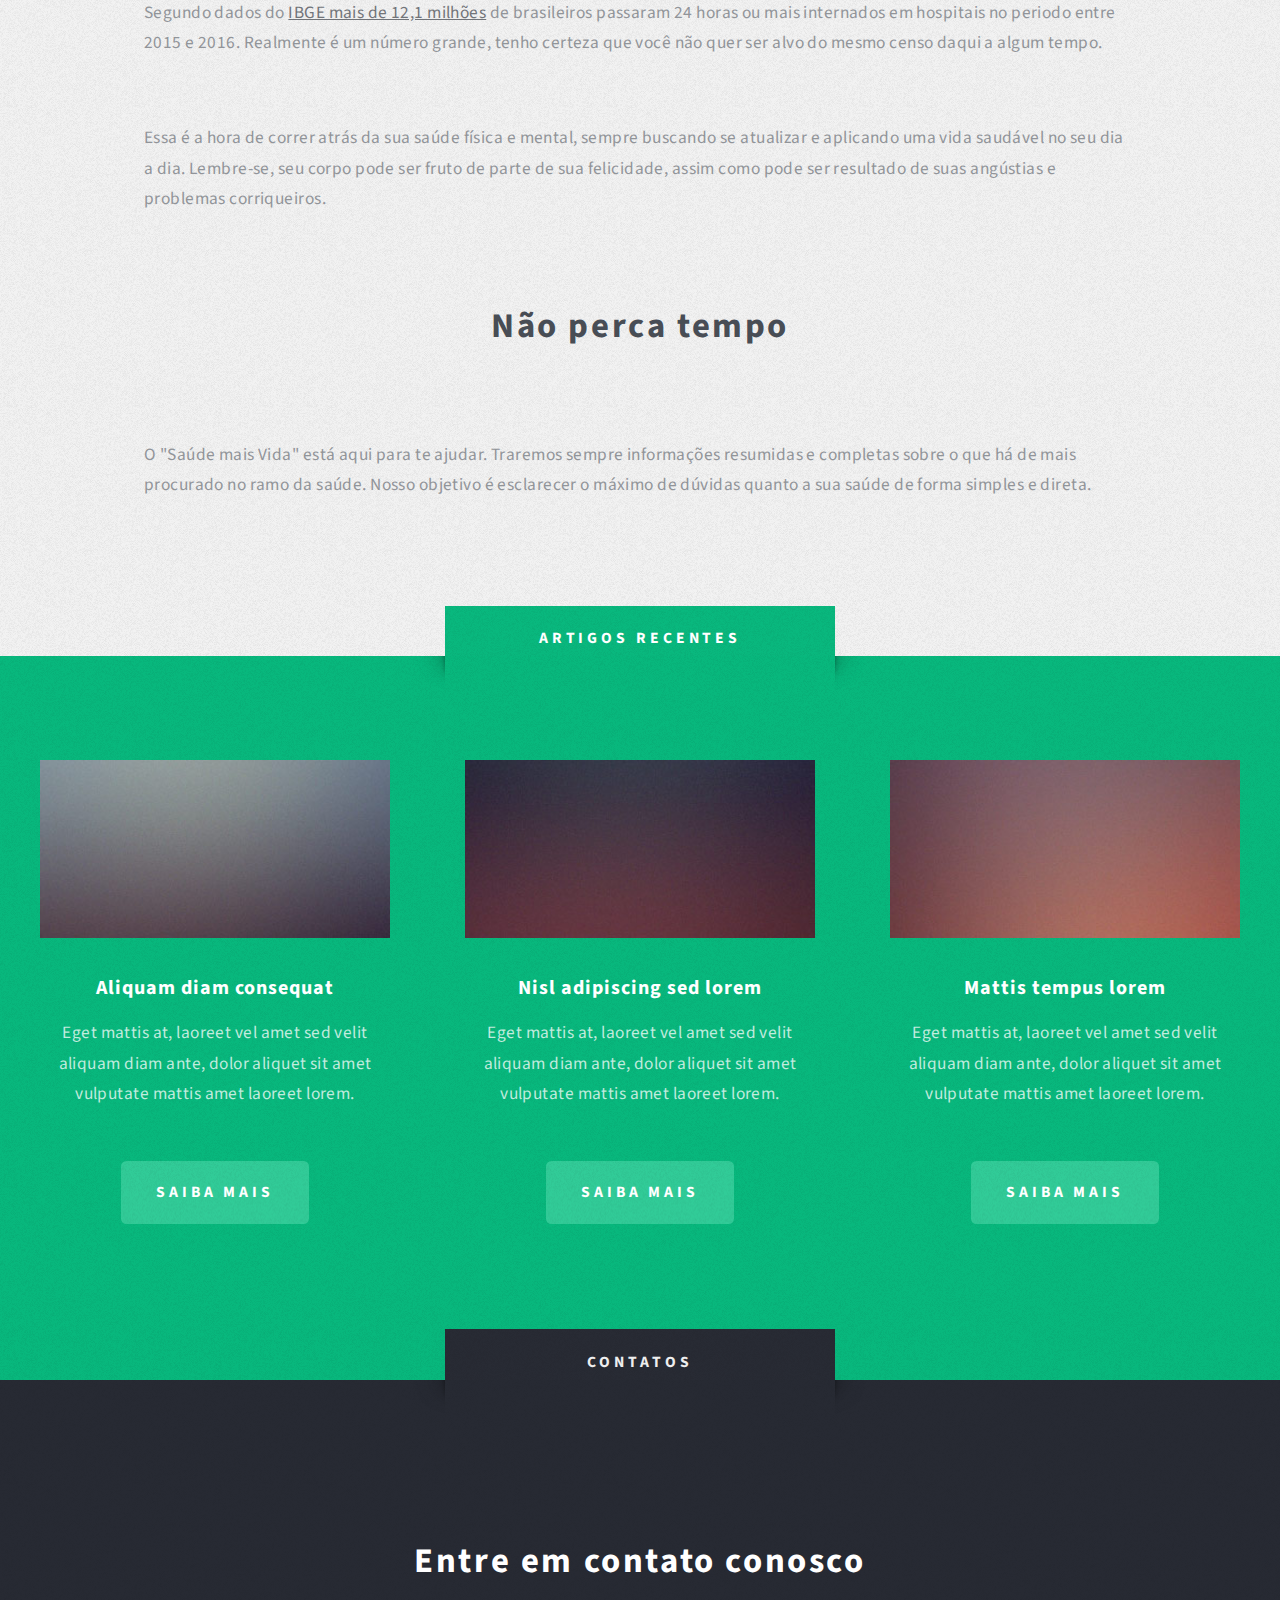
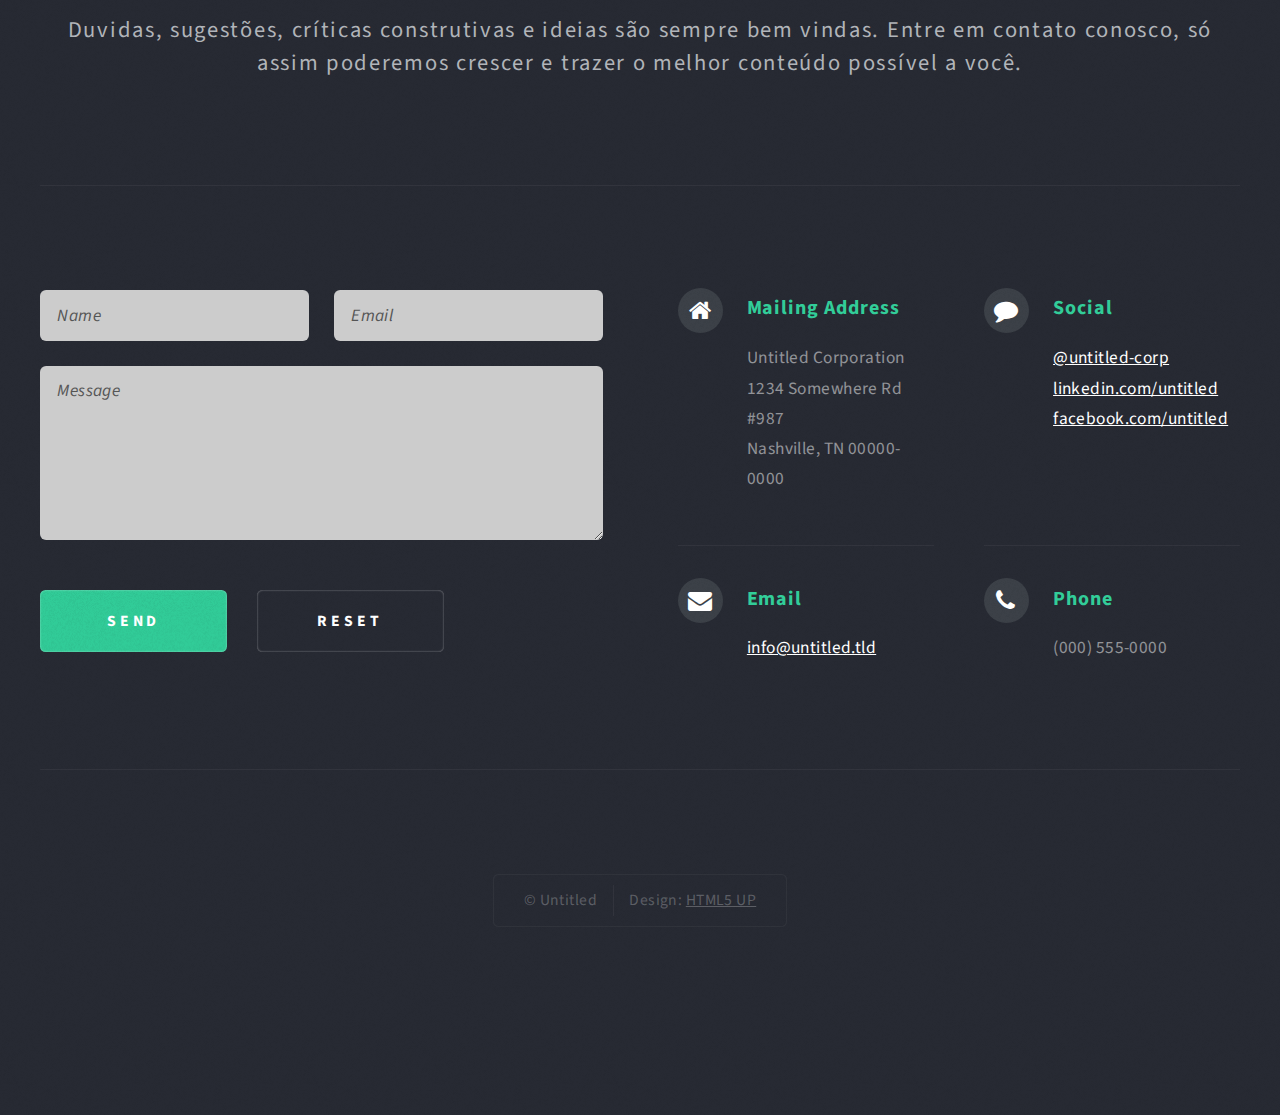
==== commit 8f4395aa: "correção de erros(menu)" ====
--- a/index.html
+++ b/index.html
@@ -36,11 +36,11 @@
 							<nav id="nav">
 								<ul>
 									
-									<li><a id="home" href="#" onclick="abrirPag(null);">Home</a></li>
+									<li><a id="home" onclick="abrirPag(null);">Home</a></li>
 									<li>
 										<a href="#">Artigos recentes</a>
 										<ul>
-											<li><a id="tosse" onclick="abrirPag(event)"  href="#introducao">Tosse</a></li>
+											<li><a id="tosse" onclick="abrirPag(event)">Tosse</a></li>
 											<li><a href="#">Magna veroeros</a></li>
 											<li><a href="#">Etiam nisl</a></li>
 								
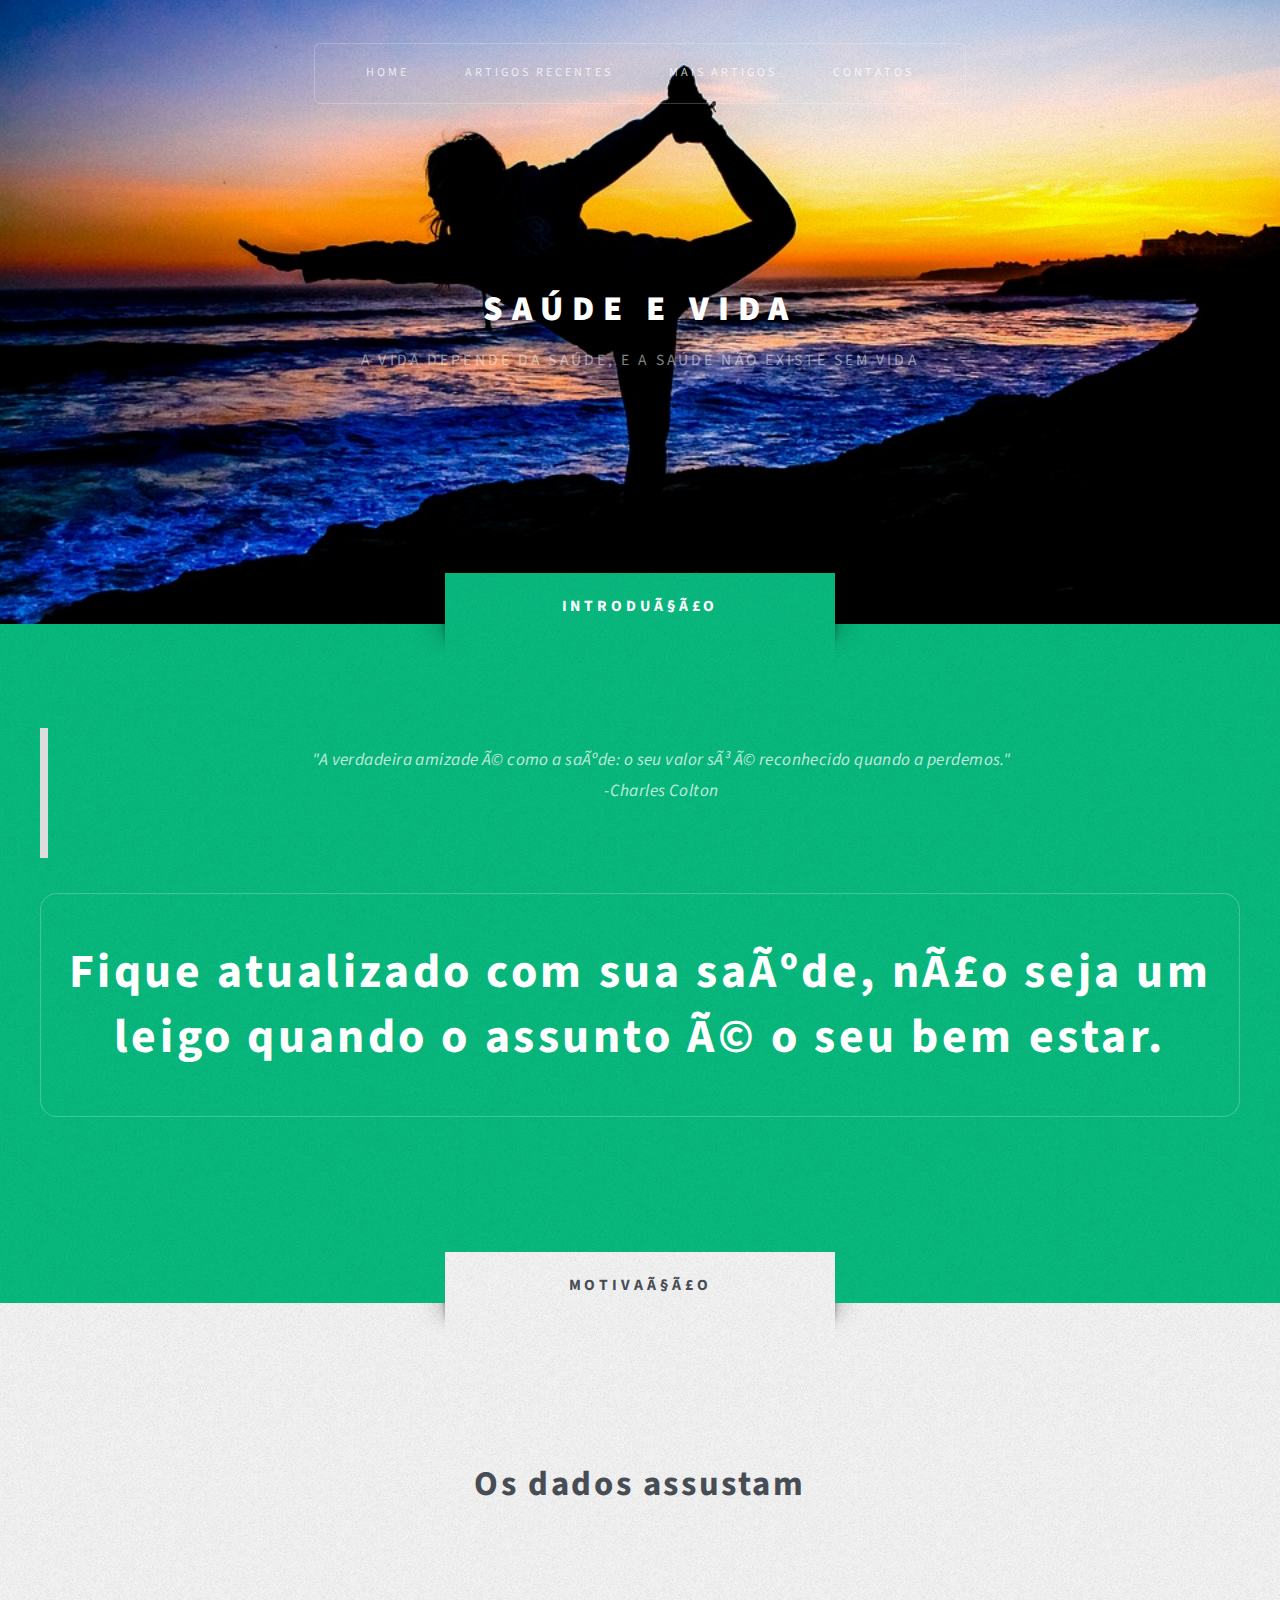
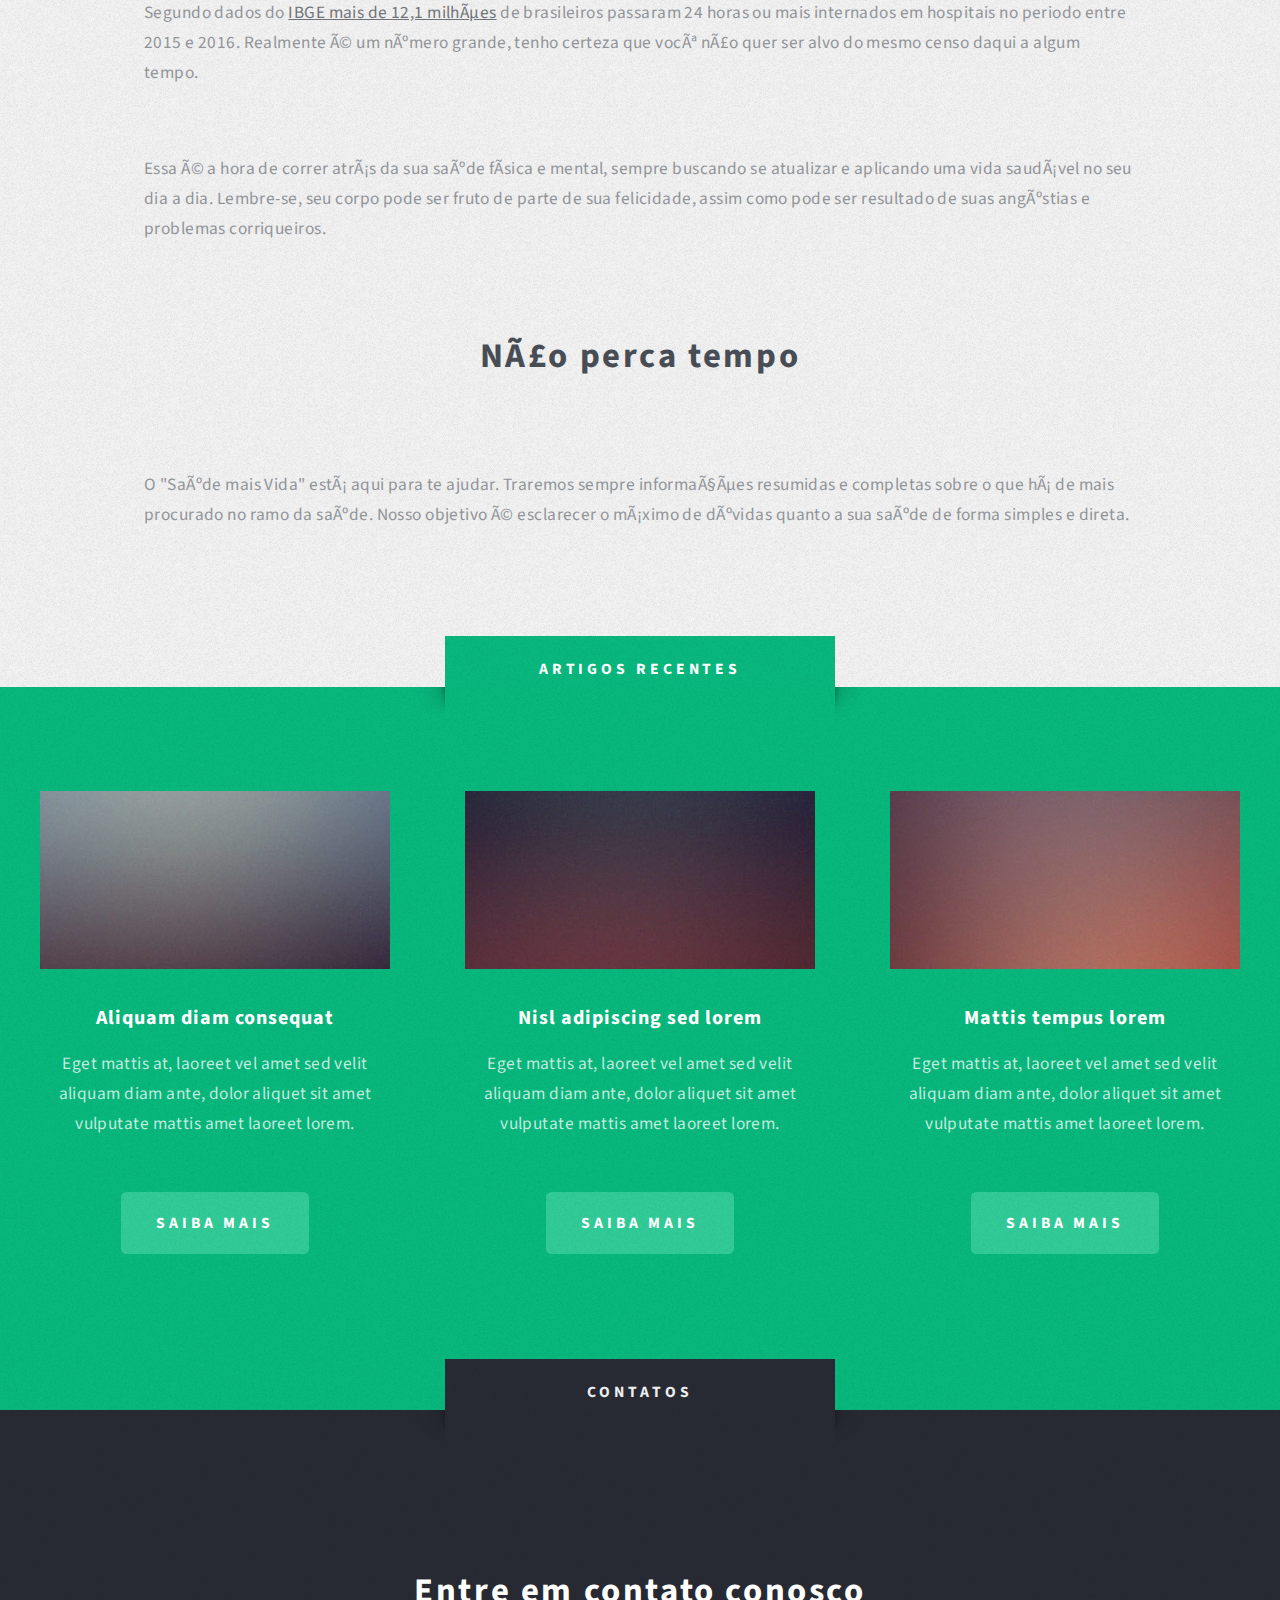
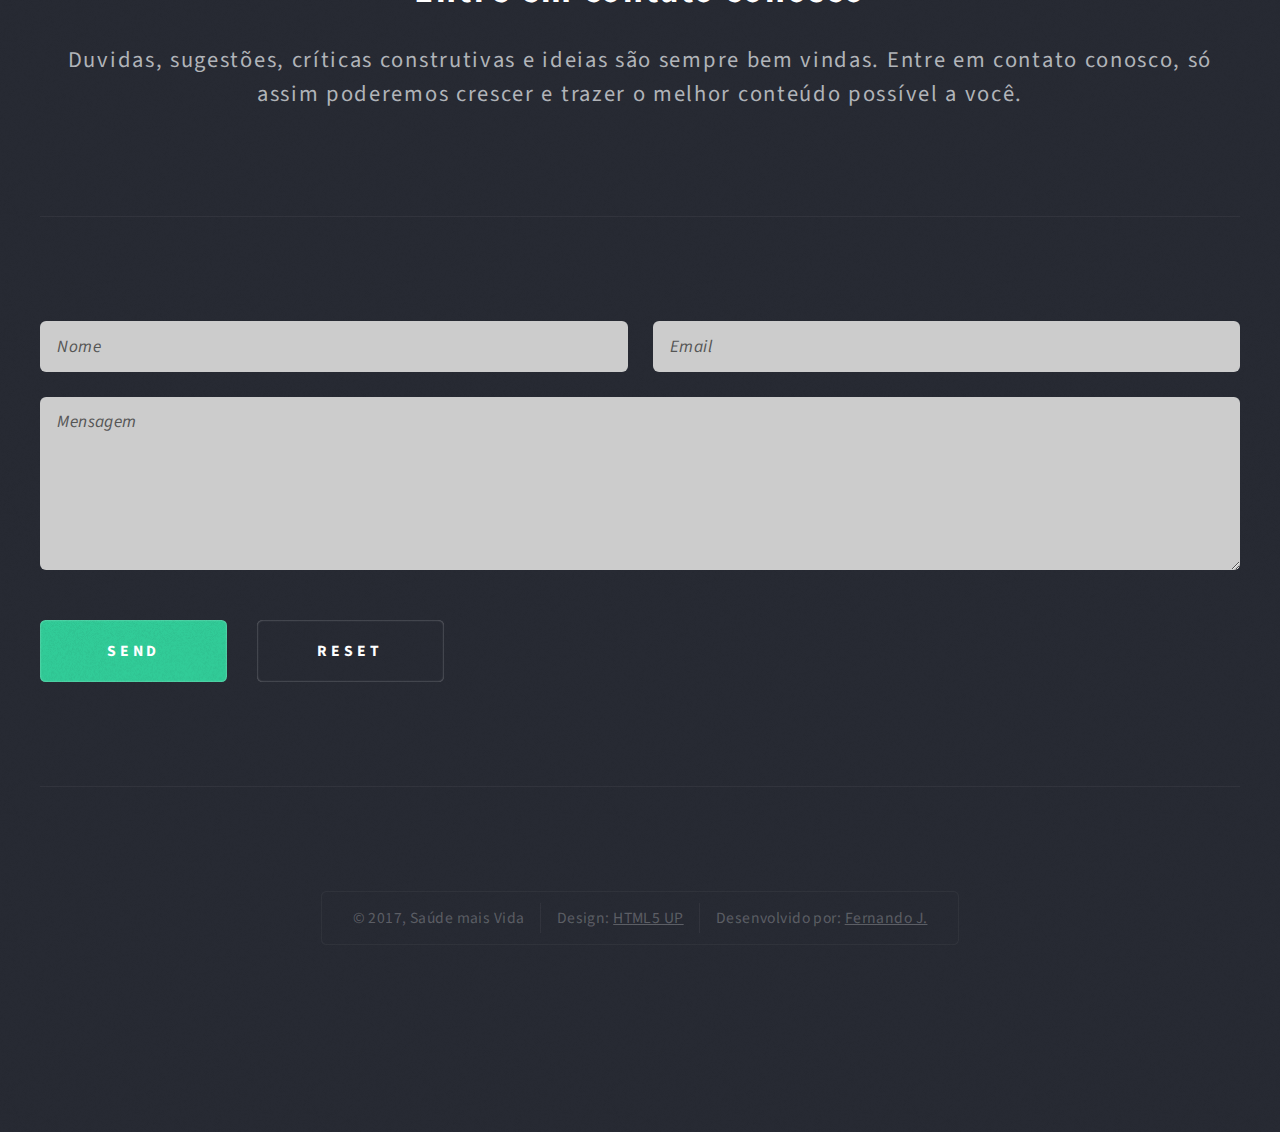
==== commit d4c5141a: "mudando mapLoading do site" ====
--- a/index.html
+++ b/index.html
@@ -7,162 +7,127 @@
 <html>
 	<head>
         
-		<title>Saúde mais vida</title>
+        <!--
+        <title>Saúde mais vida</title>
 		<link rel="icon" href="images/icon.jpg">
         <meta charset="utf-8" />
 		<meta name="viewport" content="width=device-width, initial-scale=1" />
 		
-        <!--[if lte IE 8]><script src="assets/js/ie/html5shiv.js"></script><![endif]-->
+        <!--[if lte IE 8]><script src="assets/js/ie/html5shiv.js"></script><![endif]--
 		<link rel="stylesheet" href="assets/css/main.css" />
 		<!--[if lte IE 8]><link rel="stylesheet" href="assets/css/ie8.css" /><![endif]-->
-       <!--edições do padrão da template--> 
-        <link rel="stylesheet" href="assets/css/editado.css">
+        <!--edições do padrão da template--
+        <link rel="stylesheet" href="assets/css/editado.css">-->
+        
+		<div id="imports_css"></div>
+        
+        
         
 	</head>
 	<body class="homepage">
 		<div id="page-wrapper">
+            <!-- Topo da página -->
+            <div id="conteudo_topo"></div>
+			
+            <!-- Intro -->
+            <div id="intro-wrapper" class="wrapper style1">
+                
+                <div class="title">Introdução</div>
+                <section id="intro" class="container">
+                    <blockquote>
+                    <p class="style1">"A verdadeira amizade é como a saúde: o seu valor só é reconhecido quando a perdemos."<br>-Charles Colton</p>
+                    </blockquote>
+                    <p class="style2">
+                        Fique atualizado com sua saúde, não seja um leigo quando o assunto é o seu bem estar.					
+                    </p>
 
-			<!-- Header -->
-				<div id="header-wrapper" class="wrapper">
-					<div id="header">
+                </section>
+            </div>
 
-						<!-- Logo -->
-							<div id="logo">
-								<h1><a href="#">Saúde e vida</a></h1>
-								<p>A vida depende da saúde, e a saúde não existe sem vida</p>
-							</div>
+            <!-- Motivação -->
+            <div class="wrapper style3">
+                <div class="title">Motivação</div>
+                <div id="main" class="container">
 
-						<!-- Nav -->
-							<nav id="nav">
-								<ul>
-									
-									<li><a id="home" onclick="abrirPag(null);">Home</a></li>
-									<li>
-										<a href="#">Artigos recentes</a>
-										<ul>
-											<li><a id="tosse" onclick="abrirPag(event)">Tosse</a></li>
-											<li><a href="#">Magna veroeros</a></li>
-											<li><a href="#">Etiam nisl</a></li>
-								
-											<li><a href="#">Nisl tempus</a></li>
-										</ul>
-									</li>
-                                    <li><a href="#">Mais artigos</a></li>
-									<li><a href="#contatos">Contatos</a></li>
-                                    
-									
-								</ul>
-							</nav>
+                    <!-- Image -->
+                        <!--<a href="#" class="image featured">
+                            <img src="images/pic01.jpg" alt="" />
+                        </a>-->
 
-					</div>
-				</div>
+                    <!-- Features -->
+                        <section id="features">
+                            <header class="style1">
+                                <h2>Os dados assustam</h2>
+                            </header>
+                            <p>
+                               Segundo dados do 
+                                <a href="https://noticias.uol.com.br/saude/ultimas-noticias/redacao/2015/06/02/ibge-revela-como-anda-a-saude-do-brasil.htm">IBGE  mais de 12,1 milhões</a>	
+                                de brasileiros passaram 24 horas ou mais internados em hospitais no periodo entre 2015 e 2016. Realmente é um número grande, tenho certeza que você não quer ser alvo do mesmo censo daqui a algum tempo. 
 
-            <!--mapLoading-->
-                
-                <div id="conteudo_mostrar">
-                    
+                            </p>
+                            <br>
+                            <p>
+                                Essa é a hora de correr atrás da sua saúde física e mental, sempre buscando se atualizar e aplicando uma vida saudável no seu dia a dia. Lembre-se, seu corpo pode ser fruto de parte de sua felicidade, assim como pode ser resultado de suas angústias e problemas corriqueiros. 
+                            </p>
+
+                            <header class="style1">
+                                <h2>Não perca tempo</h2>
+                            </header>
+                            <p>
+                                O "Saúde mais Vida" está aqui para te ajudar. Traremos sempre informações resumidas e completas sobre 
+                            o que há de mais procurado no ramo da saúde. Nosso objetivo é esclarecer o máximo de dúvidas quanto a sua
+                            saúde de forma simples e direta. 
+                            </p>
+
+
+                        </section>
+
                 </div>
-            
-                <!-- Footer -->
-                    <div id="footer-wrapper" class="wrapper">
-                        <a name="contatos"></a>
-                        <div class="title">Contatos</div>
-                        <div id="footer" class="container">
-                            <header class="style1">
-                                <h2>Entre em contato conosco</h2>
-                                <p>
-                                    Duvidas, sugestões, críticas construtivas e ideias são sempre bem vindas. Entre em contato conosco, só assim poderemos crescer e trazer o melhor conteúdo possível a você.
-                                </p>
-                            </header>
-                            <hr />
-                            <div class="row 150%">
-                                <div class="6u 12u(mobile)">
+            </div>
 
-                                    <!-- Contact Form -->
-                                        <section>
-                                            <form method="post" action="#">
-                                                <div class="row 50%">
-                                                    <div class="6u 12u(mobile)">
-                                                        <input type="text" name="name" id="contact-name" placeholder="Name" />
-                                                    </div>
-                                                    <div class="6u 12u(mobile)">
-                                                        <input type="text" name="email" id="contact-email" placeholder="Email" />
-                                                    </div>
-                                                </div>
-                                                <div class="row 50%">
-                                                    <div class="12u">
-                                                        <textarea name="message" id="contact-message" placeholder="Message" rows="4"></textarea>
-                                                    </div>
-                                                </div>
-                                                <div class="row">
-                                                    <div class="12u">
-                                                        <ul class="actions">
-                                                            <li><input type="submit" class="style1" value="Send" /></li>
-                                                            <li><input type="reset" class="style2" value="Reset" /></li>
-                                                        </ul>
-                                                    </div>
-                                                </div>
-                                            </form>
-                                        </section>
-
-                                </div>
-                                <div class="6u 12u(mobile)">
-
-                                    <!-- Contact -->
-                                        <section class="feature-list small">
-                                            <div class="row">
-                                                <div class="6u 12u(mobile)">
-                                                    <section>
-                                                        <h3 class="icon fa-home">Mailing Address</h3>
-                                                        <p>
-                                                            Untitled Corporation<br />
-                                                            1234 Somewhere Rd #987<br />
-                                                            Nashville, TN 00000-0000
-                                                        </p>
-                                                    </section>
-                                                </div>
-                                                <div class="6u 12u(mobile)">
-                                                    <section>
-                                                        <h3 class="icon fa-comment">Social</h3>
-                                                        <p>
-                                                            <a href="#">@untitled-corp</a><br />
-                                                            <a href="#">linkedin.com/untitled</a><br />
-                                                            <a href="#">facebook.com/untitled</a>
-                                                        </p>
-                                                    </section>
-                                                </div>
-                                            </div>
-                                            <div class="row">
-                                                <div class="6u 12u(mobile)">
-                                                    <section>
-                                                        <h3 class="icon fa-envelope">Email</h3>
-                                                        <p>
-                                                            <a href="#">info@untitled.tld</a>
-                                                        </p>
-                                                    </section>
-                                                </div>
-                                                <div class="6u 12u(mobile)">
-                                                    <section>
-                                                        <h3 class="icon fa-phone">Phone</h3>
-                                                        <p>
-                                                            (000) 555-0000
-                                                        </p>
-                                                    </section>
-                                                </div>
-                                            </div>
-                                        </section>
-
-                                </div>
-                            </div>
-                            <hr />
+            <!-- artigos recentes -->
+            <div class="wrapper style1">
+                <div class="title">Artigos recentes</div>
+                <div id="highlights" class="container">
+                    <div class="row 150%">
+                        <div class="4u 12u(mobile)">
+                            <section class="highlight">
+                                <a href="#" class="image featured"><img src="images/pic02.jpg" alt="" /></a>
+                                <h3><a href="#">Aliquam diam consequat</a></h3>
+                                <p>Eget mattis at, laoreet vel amet sed velit aliquam diam ante, dolor aliquet sit amet vulputate mattis amet laoreet lorem.</p>
+                                <ul class="actions">
+                                    <li><a  class="button style1" id="tosse" onclick="abrirPag(event);">Saiba mais</a></li>
+                                </ul>
+                            </section>
                         </div>
-                        <div id="copyright">
-                            <ul>
-                                <li>&copy; Untitled</li><li>Design: <a href="http://html5up.net">HTML5 UP</a></li>
-                            </ul>
+                        <div class="4u 12u(mobile)">
+                            <section class="highlight">
+                                <a href="#" class="image featured"><img src="images/pic03.jpg" alt="" /></a>
+                                <h3><a href="#">Nisl adipiscing sed lorem</a></h3>
+                                <p>Eget mattis at, laoreet vel amet sed velit aliquam diam ante, dolor aliquet sit amet vulputate mattis amet laoreet lorem.</p>
+                                <ul class="actions">
+                                    <li><a href="#" class="button style1">Saiba mais</a></li>
+                                </ul>
+                            </section>
+                        </div>
+                        <div class="4u 12u(mobile)">
+                            <section class="highlight">
+                                <a href="#" class="image featured"><img src="images/pic04.jpg" alt="" /></a>
+                                <h3><a href="#">Mattis tempus lorem</a></h3>
+                                <p>Eget mattis at, laoreet vel amet sed velit aliquam diam ante, dolor aliquet sit amet vulputate mattis amet laoreet lorem.</p>
+                                <ul class="actions">
+                                    <li><a href="#" class="button style1">Saiba mais</a></li>
+                                </ul>
+                            </section>
                         </div>
                     </div>
+                </div>
+            </div>
+            
+               
 
+            
+            <div id="conteudo_footer"></div>
             
 		</div>
 
@@ -172,18 +137,38 @@
         
 		<!-- Scripts -->
 
-			<script src="assets/js/jquery.min.js"></script>
-			<script src="assets/js/jquery.dropotron.min.js"></script>
-			<script src="assets/js/skel.min.js"></script>
-			<script src="assets/js/skel-viewport.min.js"></script>
-			<script src="assets/js/util.js"></script>
-			<!--[if lte IE 8]><script src="assets/js/ie/respond.min.js"></script><![endif]-->
-			<script src="assets/js/main.js"></script>
-            <!--mapLoading do site-->
-            <script src="ajax.js"></script>
-            <script src="map.js"></script>
+        <script src="assets/js/jquery.min.js"></script>
+        <script src="assets/js/jquery.dropotron.min.js"></script>
+        <script src="assets/js/skel.min.js"></script>
+        <script src="assets/js/skel-viewport.min.js"></script>
+        <script src="assets/js/util.js"></script>
+
+        <script src="assets/js/editado.js"></script>    
+
+        <!--[if lte IE 8]><script src="assets/js/ie/respond.min.js"></script><![endif]-->
+        <script src="assets/js/main.js"></script>
+
+        <!--mapLoading do site-->
+        <script src="assets/js/ajax.js"></script>
+        <script src="assets/js/map.js"></script>
         
-            <script>abrirPag(null)</script>
+        
+        <script>
+            
+            abrirPag("imports-css.html","imports_css");
+            setTimeout(function(){
+                
+                abrirPag("topo.html","conteudo_topo");
+                
+                setTimeout(function(){
+                    abrirPag("footer.html","conteudo_footer");
+                },300);
+            },300);
+            
+            
+        </script>
+        
+            
             
         
         
--- a/assets/css/editado.css
+++ b/assets/css/editado.css
@@ -56,4 +56,5 @@
 			button.style1:hover,
 			.button.style1:hover {
 				background-color: #6cebc1;
-}+}
+
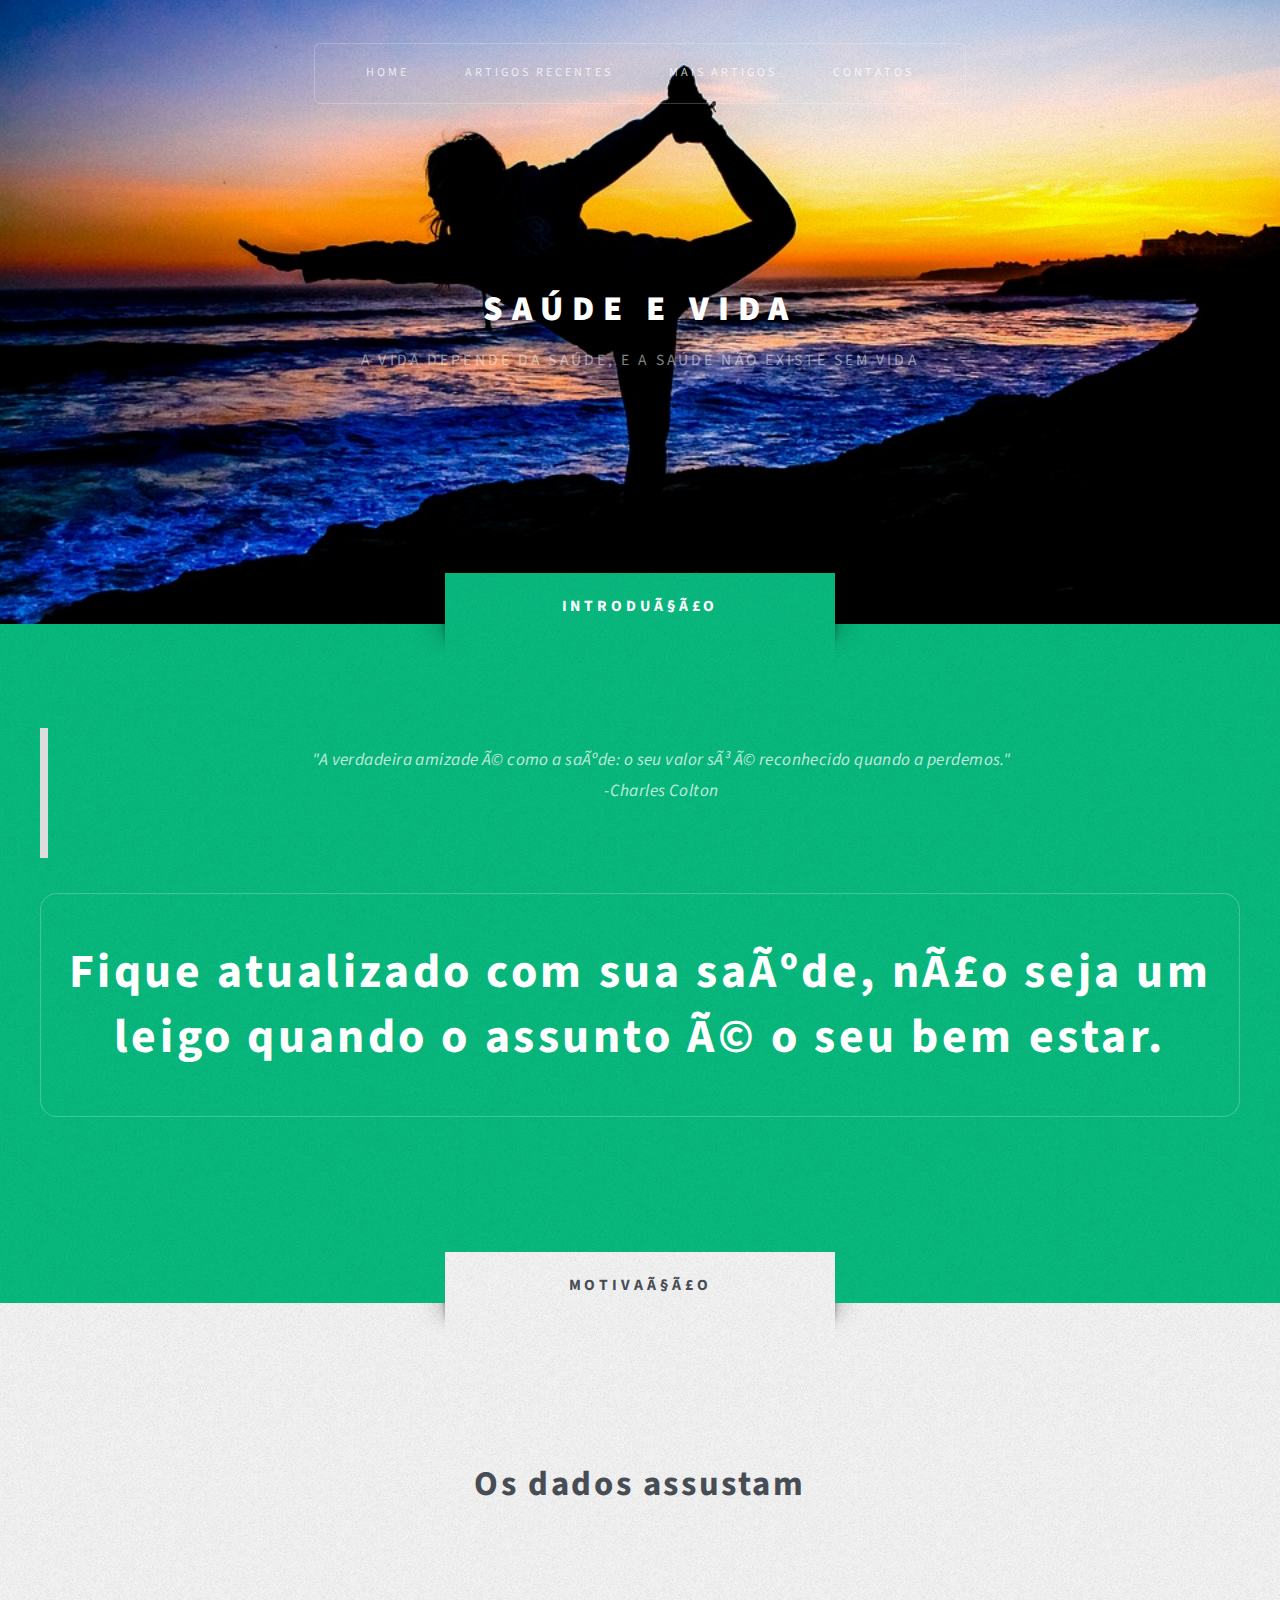
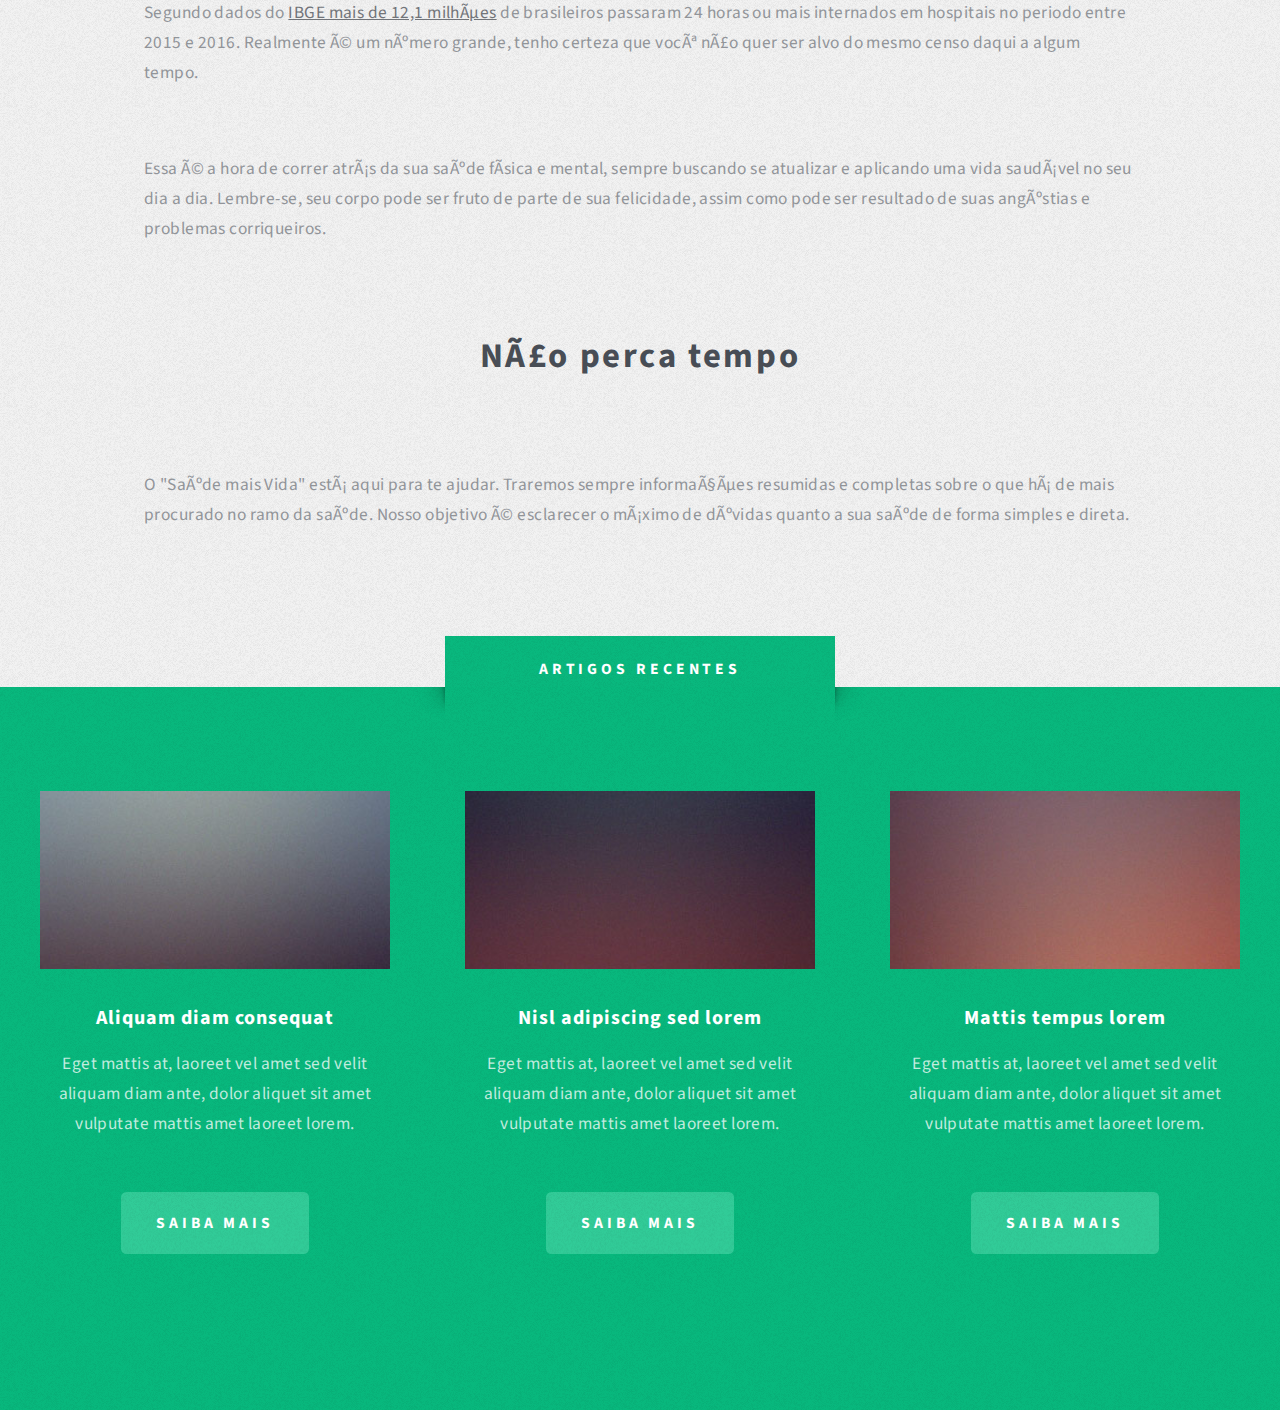
==== commit 1fb774b0: "erro de loading 2" ====
--- a/index.html
+++ b/index.html
@@ -15,7 +15,7 @@
 		
         <!--[if lte IE 8]><script src="assets/js/ie/html5shiv.js"></script><![endif]--
 		<link rel="stylesheet" href="assets/css/main.css" />
-		<!--[if lte IE 8]><link rel="stylesheet" href="assets/css/ie8.css" /><![endif]-->
+		<!--[if lte IE 8]><link rel="stylesheet" href="assets/css/ie8.css" /><![endif]--
         <!--edições do padrão da template--
         <link rel="stylesheet" href="assets/css/editado.css">-->
         
@@ -23,6 +23,19 @@
         
         
         
+       <!--edições do padrão da template--> 
+        <link rel="stylesheet" href="assets/css/editado.css">
+      
+	<script async src="//pagead2.googlesyndication.com/pagead/js/adsbygoogle.js"></script>
+	<script>
+		(adsbygoogle = window.adsbygoogle || []).push({
+		google_ad_client: "ca-pub-1533523247849734",
+		enable_page_level_ads: true
+		});
+	</script>        
+
+
+
 	</head>
 	<body class="homepage">
 		<div id="page-wrapper">
@@ -162,8 +175,9 @@
                 
                 setTimeout(function(){
                     abrirPag("footer.html","conteudo_footer");
-                },300);
-            },300);
+                },400);
+                
+            },400);
             
             
         </script>
@@ -174,4 +188,4 @@
         
 
 	</body>
-</html>+</html>
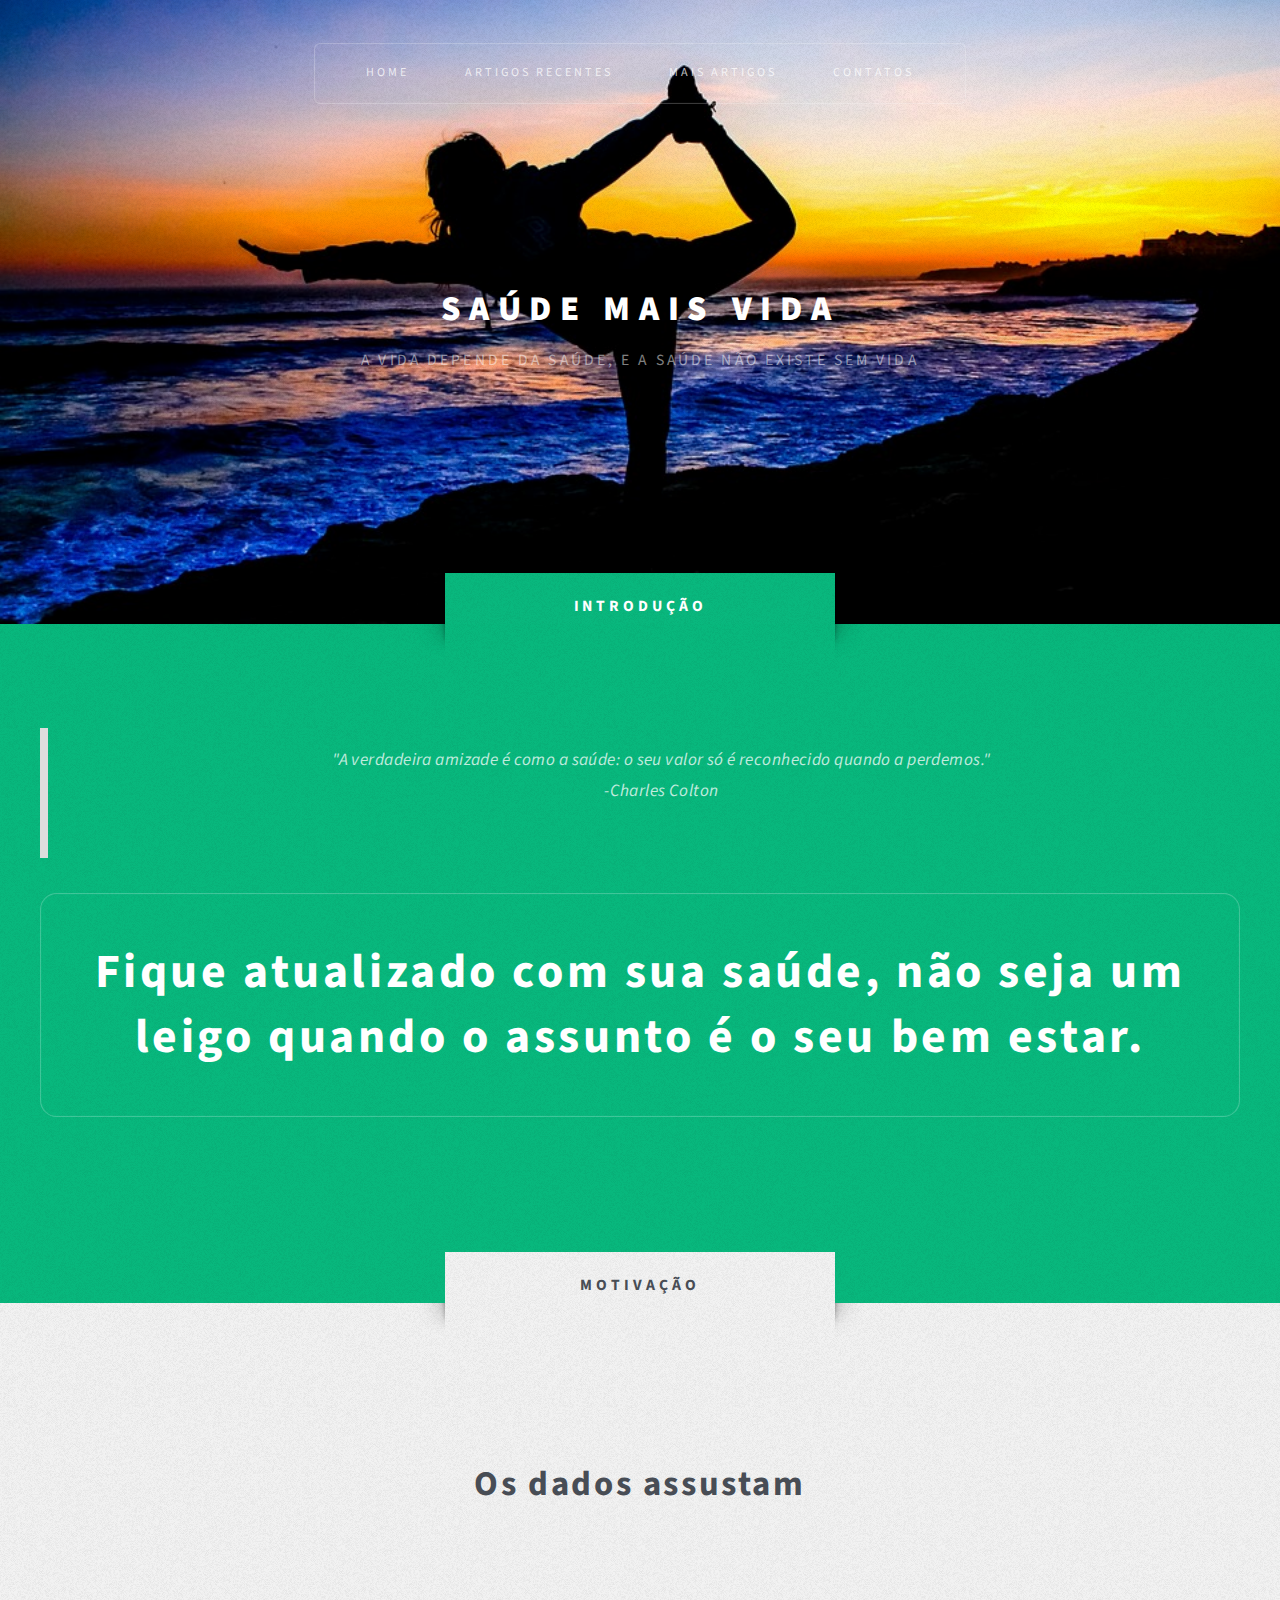
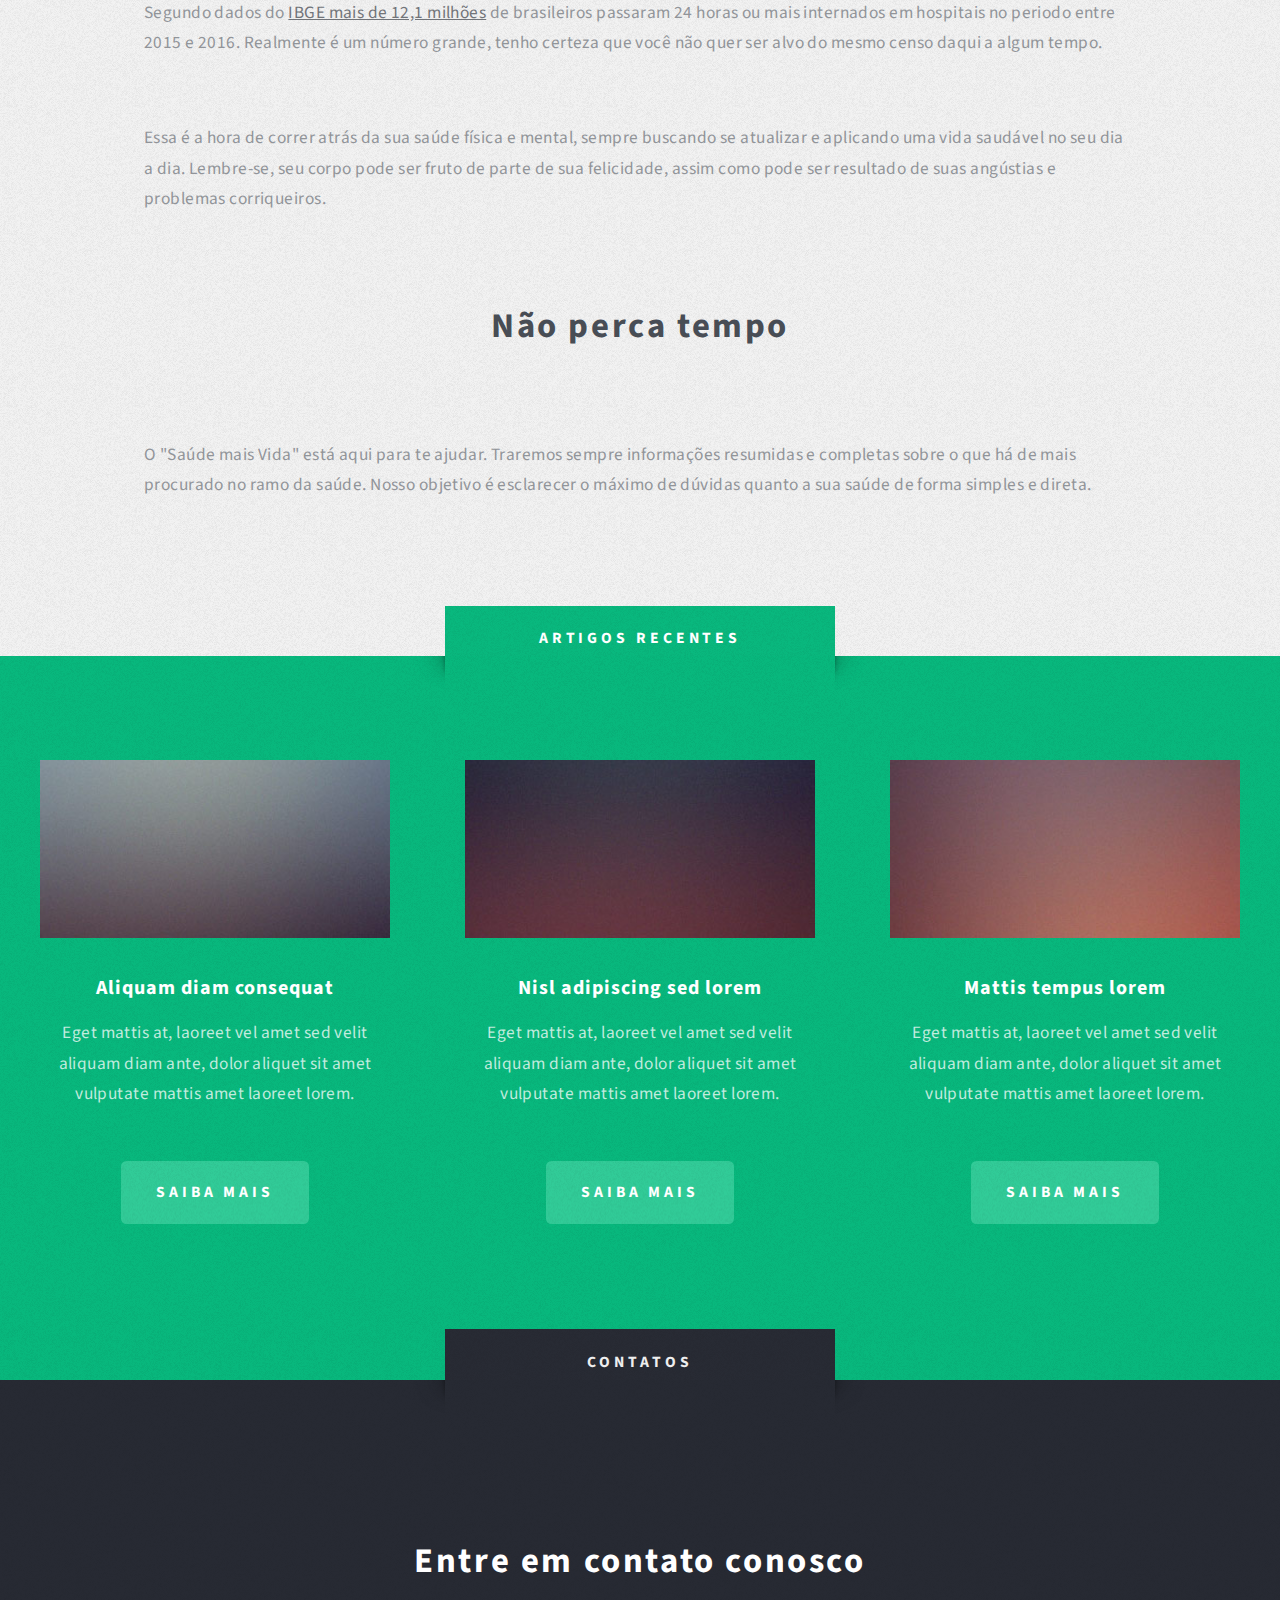
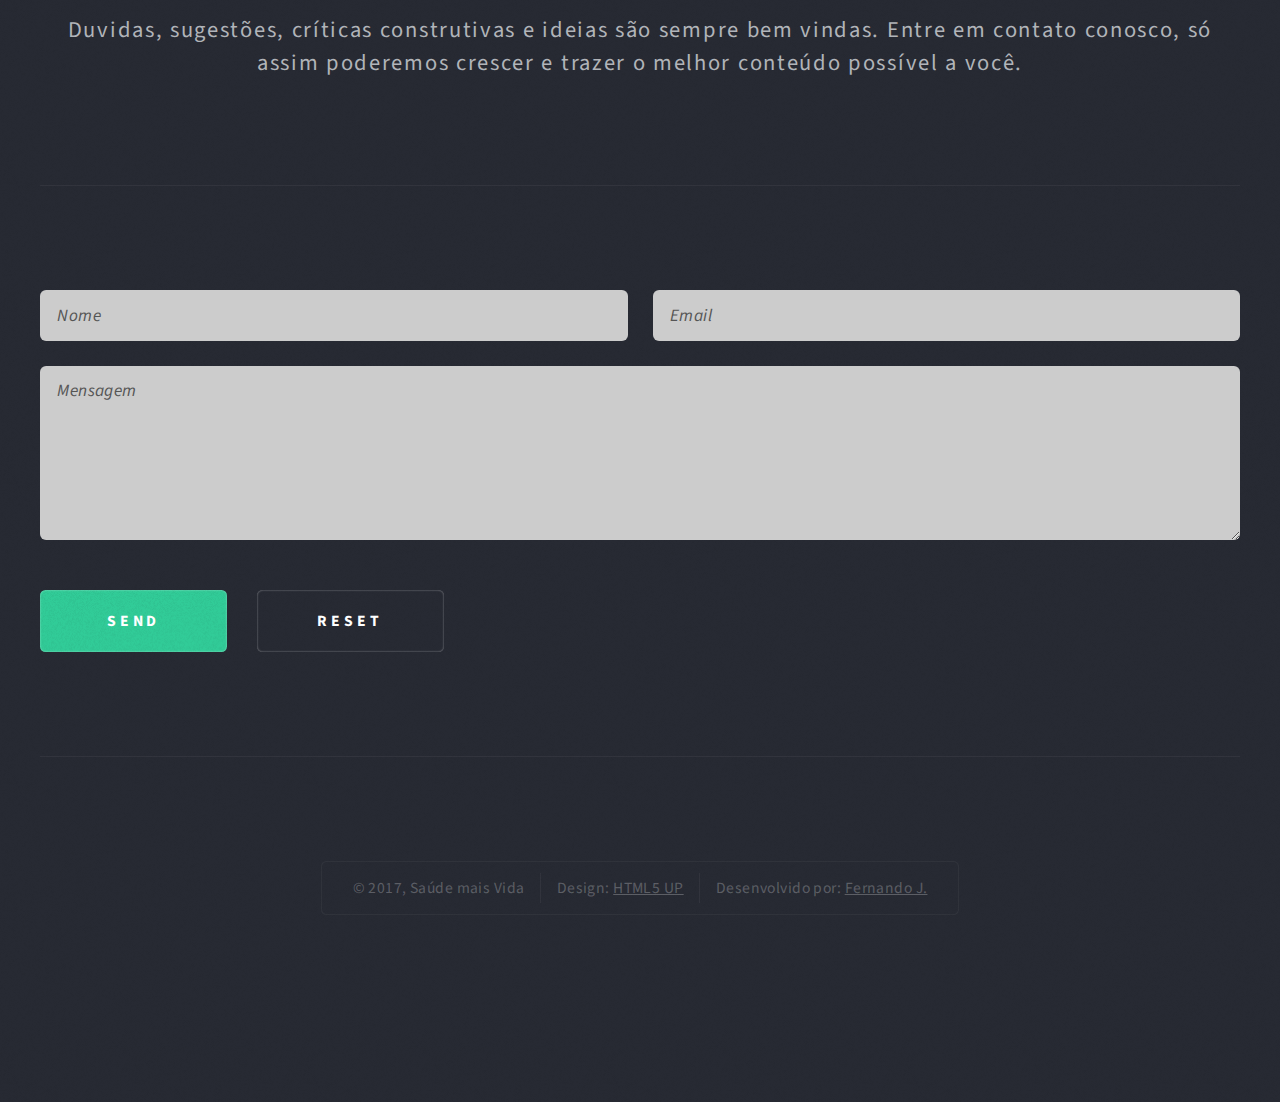
==== commit 00c70a2d: "erro de loading 3" ====
--- a/index.html
+++ b/index.html
@@ -7,32 +7,32 @@
 <html>
 	<head>
         
-        <!--
+        
         <title>Saúde mais vida</title>
 		<link rel="icon" href="images/icon.jpg">
         <meta charset="utf-8" />
 		<meta name="viewport" content="width=device-width, initial-scale=1" />
 		
-        <!--[if lte IE 8]><script src="assets/js/ie/html5shiv.js"></script><![endif]--
+        <!--[if lte IE 8]><script src="assets/js/ie/html5shiv.js"></script><![endif]-->
 		<link rel="stylesheet" href="assets/css/main.css" />
-		<!--[if lte IE 8]><link rel="stylesheet" href="assets/css/ie8.css" /><![endif]--
-        <!--edições do padrão da template--
-        <link rel="stylesheet" href="assets/css/editado.css">-->
+		<!--[if lte IE 8]><link rel="stylesheet" href="assets/css/ie8.css" /><![endif]-->
+        <!--edições do padrão da template-->
+        <link rel="stylesheet" href="assets/css/editado.css">
         
-		<div id="imports_css"></div>
         
         
         
        <!--edições do padrão da template--> 
         <link rel="stylesheet" href="assets/css/editado.css">
       
-	<script async src="//pagead2.googlesyndication.com/pagead/js/adsbygoogle.js"></script>
-	<script>
-		(adsbygoogle = window.adsbygoogle || []).push({
-		google_ad_client: "ca-pub-1533523247849734",
-		enable_page_level_ads: true
-		});
-	</script>        
+        <!--google adSence-->
+        <script async src="//pagead2.googlesyndication.com/pagead/js/adsbygoogle.js"></script>
+        <script>
+            (adsbygoogle = window.adsbygoogle || []).push({
+            google_ad_client: "ca-pub-1533523247849734",
+            enable_page_level_ads: true
+            });
+        </script>        
 
 
 
@@ -135,9 +135,7 @@
                         </div>
                     </div>
                 </div>
-            </div>
-            
-               
+            </div>   
 
             
             <div id="conteudo_footer"></div>
@@ -168,17 +166,13 @@
         
         <script>
             
-            abrirPag("imports-css.html","imports_css");
+            abrirPag("topo.html","conteudo_topo");
+
             setTimeout(function(){
-                
-                abrirPag("topo.html","conteudo_topo");
-                
-                setTimeout(function(){
-                    abrirPag("footer.html","conteudo_footer");
-                },400);
-                
-            },400);
-            
+                abrirPag("footer.html","conteudo_footer");
+            },500);
+
+
             
         </script>
         
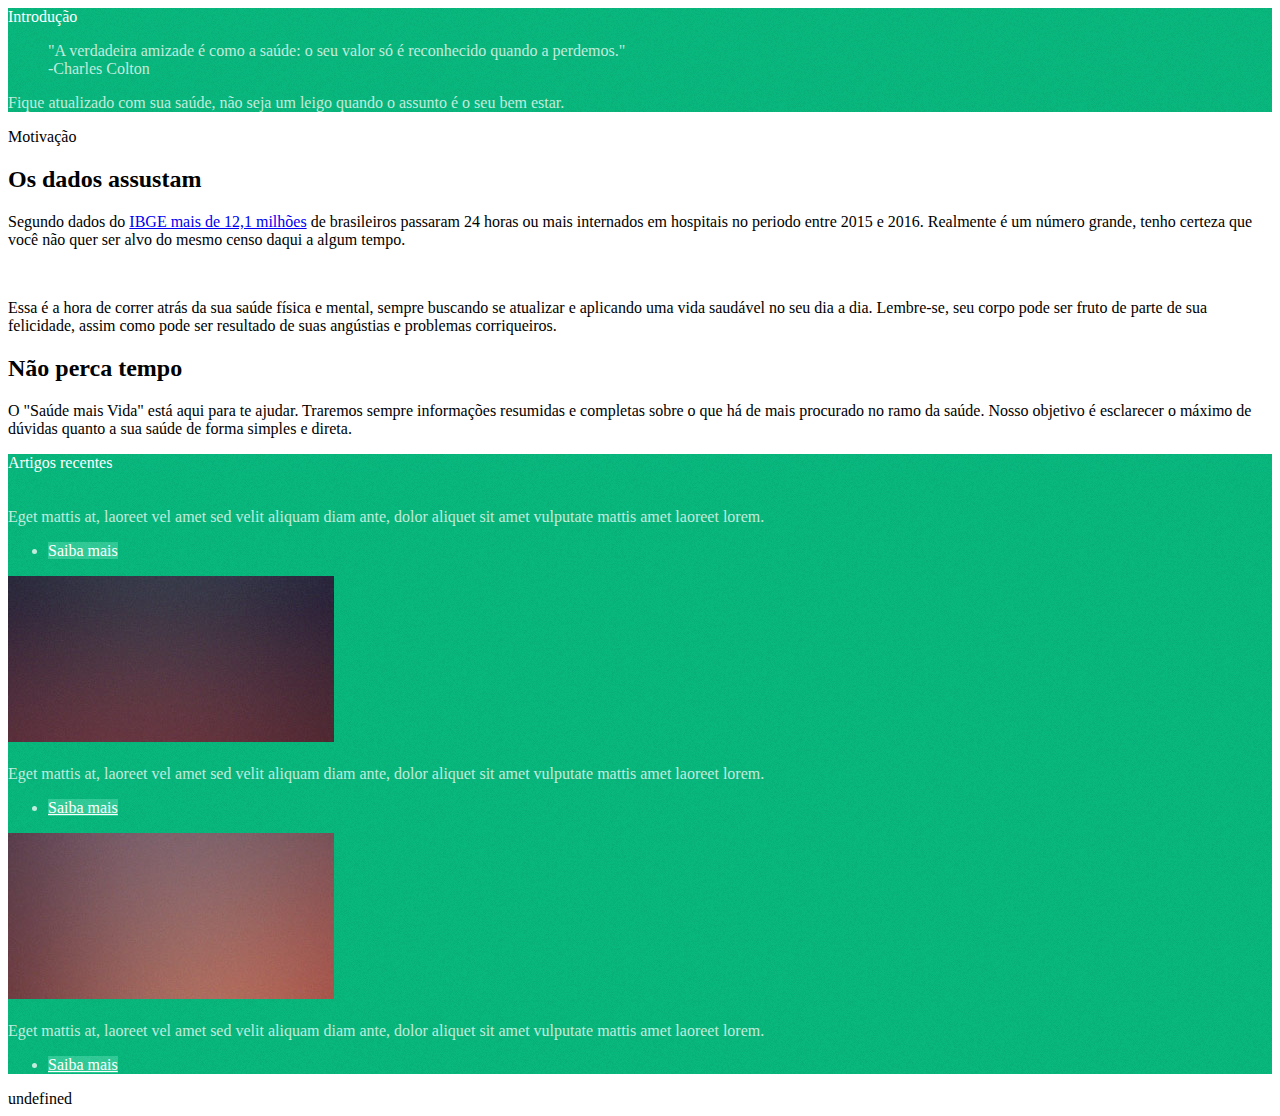
==== commit 9271bd64: "adicionando adSence" ====
--- a/index.html
+++ b/index.html
@@ -1,4 +1,4 @@
-<!DOCTYPE HTML>
+<!DOCTYPE html>
 <!--
 	Escape Velocity by HTML5 UP
 	html5up.net | @ajlkn
@@ -7,18 +7,9 @@
 <html>
 	<head>
         
+        <script src="https://www.w3schools.com/lib/w3.js"></script>
         
-        <title>Saúde mais vida</title>
-		<link rel="icon" href="images/icon.jpg">
-        <meta charset="utf-8" />
-		<meta name="viewport" content="width=device-width, initial-scale=1" />
-		
-        <!--[if lte IE 8]><script src="assets/js/ie/html5shiv.js"></script><![endif]-->
-		<link rel="stylesheet" href="assets/css/main.css" />
-		<!--[if lte IE 8]><link rel="stylesheet" href="assets/css/ie8.css" /><![endif]-->
-        <!--edições do padrão da template-->
-        <link rel="stylesheet" href="assets/css/editado.css">
-        
+        <div w3-include-html="imports-css.html"></div>
         
         
         
@@ -35,115 +26,126 @@
         </script>        
 
 
+        
+        
+        <script async src="//pagead2.googlesyndication.com/pagead/js/adsbygoogle.js"></script>
+        <script>
+          (adsbygoogle = window.adsbygoogle || []).push({
+            google_ad_client: "ca-pub-1533523247849734",
+            enable_page_level_ads: true
+          });
+        </script>
 
 	</head>
 	<body class="homepage">
 		<div id="page-wrapper">
-            <!-- Topo da página -->
-            <div id="conteudo_topo"></div>
+            <!--cabeçalho-->
+            <div w3-include-html="topo.html" id="meuTopo"></div>
+		    
+            <!--corpo-->
+            <article>
 			
-            <!-- Intro -->
-            <div id="intro-wrapper" class="wrapper style1">
-                
-                <div class="title">Introdução</div>
-                <section id="intro" class="container">
-                    <blockquote>
-                    <p class="style1">"A verdadeira amizade é como a saúde: o seu valor só é reconhecido quando a perdemos."<br>-Charles Colton</p>
-                    </blockquote>
-                    <p class="style2">
-                        Fique atualizado com sua saúde, não seja um leigo quando o assunto é o seu bem estar.					
-                    </p>
+                <!-- Intro -->
+                <div id="intro-wrapper" class="wrapper style1">
 
-                </section>
-            </div>
+                    <div class="title">Introdução</div>
+                    <section id="intro" class="container">
+                        <blockquote>
+                        <p class="style1">"A verdadeira amizade é como a saúde: o seu valor só é reconhecido quando a perdemos."<br>-Charles Colton</p>
+                        </blockquote>
+                        <p class="style2">
+                            Fique atualizado com sua saúde, não seja um leigo quando o assunto é o seu bem estar.					
+                        </p>
 
-            <!-- Motivação -->
-            <div class="wrapper style3">
-                <div class="title">Motivação</div>
-                <div id="main" class="container">
+                    </section>
+                </div>
 
-                    <!-- Image -->
-                        <!--<a href="#" class="image featured">
-                            <img src="images/pic01.jpg" alt="" />
-                        </a>-->
+                <!-- Motivação -->
+                <div class="wrapper style3">
+                    <div class="title">Motivação</div>
+                    <div id="main" class="container">
 
-                    <!-- Features -->
-                        <section id="features">
-                            <header class="style1">
-                                <h2>Os dados assustam</h2>
-                            </header>
-                            <p>
-                               Segundo dados do 
-                                <a href="https://noticias.uol.com.br/saude/ultimas-noticias/redacao/2015/06/02/ibge-revela-como-anda-a-saude-do-brasil.htm">IBGE  mais de 12,1 milhões</a>	
-                                de brasileiros passaram 24 horas ou mais internados em hospitais no periodo entre 2015 e 2016. Realmente é um número grande, tenho certeza que você não quer ser alvo do mesmo censo daqui a algum tempo. 
+                        <!-- Image -->
+                            <!--<a href="#" class="image featured">
+                                <img src="images/pic01.jpg" alt="" />
+                            </a>-->
 
-                            </p>
-                            <br>
-                            <p>
-                                Essa é a hora de correr atrás da sua saúde física e mental, sempre buscando se atualizar e aplicando uma vida saudável no seu dia a dia. Lembre-se, seu corpo pode ser fruto de parte de sua felicidade, assim como pode ser resultado de suas angústias e problemas corriqueiros. 
-                            </p>
+                        <!-- Features -->
+                            <section id="features">
+                                <header class="style1">
+                                    <h2>Os dados assustam</h2>
+                                </header>
+                                <p>
+                                   Segundo dados do 
+                                    <a href="https://noticias.uol.com.br/saude/ultimas-noticias/redacao/2015/06/02/ibge-revela-como-anda-a-saude-do-brasil.htm">IBGE  mais de 12,1 milhões</a>	
+                                    de brasileiros passaram 24 horas ou mais internados em hospitais no periodo entre 2015 e 2016. Realmente é um número grande, tenho certeza que você não quer ser alvo do mesmo censo daqui a algum tempo. 
 
-                            <header class="style1">
-                                <h2>Não perca tempo</h2>
-                            </header>
-                            <p>
-                                O "Saúde mais Vida" está aqui para te ajudar. Traremos sempre informações resumidas e completas sobre 
-                            o que há de mais procurado no ramo da saúde. Nosso objetivo é esclarecer o máximo de dúvidas quanto a sua
-                            saúde de forma simples e direta. 
-                            </p>
+                                </p>
+                                <br>
+                                <p>
+                                    Essa é a hora de correr atrás da sua saúde física e mental, sempre buscando se atualizar e aplicando uma vida saudável no seu dia a dia. Lembre-se, seu corpo pode ser fruto de parte de sua felicidade, assim como pode ser resultado de suas angústias e problemas corriqueiros. 
+                                </p>
+
+                                <header class="style1">
+                                    <h2>Não perca tempo</h2>
+                                </header>
+                                <p>
+                                    O "Saúde mais Vida" está aqui para te ajudar. Traremos sempre informações resumidas e completas sobre 
+                                o que há de mais procurado no ramo da saúde. Nosso objetivo é esclarecer o máximo de dúvidas quanto a sua
+                                saúde de forma simples e direta. 
+                                </p>
 
 
-                        </section>
+                            </section>
 
+                    </div>
                 </div>
-            </div>
 
-            <!-- artigos recentes -->
-            <div class="wrapper style1">
-                <div class="title">Artigos recentes</div>
-                <div id="highlights" class="container">
-                    <div class="row 150%">
-                        <div class="4u 12u(mobile)">
-                            <section class="highlight">
-                                <a href="#" class="image featured"><img src="images/pic02.jpg" alt="" /></a>
-                                <h3><a href="#">Aliquam diam consequat</a></h3>
-                                <p>Eget mattis at, laoreet vel amet sed velit aliquam diam ante, dolor aliquet sit amet vulputate mattis amet laoreet lorem.</p>
-                                <ul class="actions">
-                                    <li><a  class="button style1" id="tosse" onclick="abrirPag(event);">Saiba mais</a></li>
-                                </ul>
-                            </section>
-                        </div>
-                        <div class="4u 12u(mobile)">
-                            <section class="highlight">
-                                <a href="#" class="image featured"><img src="images/pic03.jpg" alt="" /></a>
-                                <h3><a href="#">Nisl adipiscing sed lorem</a></h3>
-                                <p>Eget mattis at, laoreet vel amet sed velit aliquam diam ante, dolor aliquet sit amet vulputate mattis amet laoreet lorem.</p>
-                                <ul class="actions">
-                                    <li><a href="#" class="button style1">Saiba mais</a></li>
-                                </ul>
-                            </section>
-                        </div>
-                        <div class="4u 12u(mobile)">
-                            <section class="highlight">
-                                <a href="#" class="image featured"><img src="images/pic04.jpg" alt="" /></a>
-                                <h3><a href="#">Mattis tempus lorem</a></h3>
-                                <p>Eget mattis at, laoreet vel amet sed velit aliquam diam ante, dolor aliquet sit amet vulputate mattis amet laoreet lorem.</p>
-                                <ul class="actions">
-                                    <li><a href="#" class="button style1">Saiba mais</a></li>
-                                </ul>
-                            </section>
+                <!-- artigos recentes -->
+                <div class="wrapper style1">
+                    <div class="title">Artigos recentes</div>
+                    <div id="highlights" class="container">
+                        <div class="row 150%">
+                            <div class="4u 12u(mobile)">
+                                <section class="highlight">
+                                    <a href="#" class="image featured"><img src="images/pic02.jpg" id="artImg1" alt="" /></a>
+                                    <h3><a href="#" id="artTema1"></a></h3>
+                                    <p id="artDetalhes1">Eget mattis at, laoreet vel amet sed velit aliquam diam ante, dolor aliquet sit amet vulputate mattis amet laoreet lorem.</p>
+                                    <ul class="actions">
+                                        <li><a  class="button style1" id="artLink1" >Saiba mais</a></li>
+                                    </ul>
+                                </section>
+                            </div>
+                            <div class="4u 12u(mobile)">
+                                <section class="highlight">
+                                    <a href="#" class="image featured"><img src="images/pic03.jpg" alt="" id="artImg2" /></a>
+                                    <h3><a href="#" id="artTema2"></a></h3>
+                                    <p id="artDetalhes2">Eget mattis at, laoreet vel amet sed velit aliquam diam ante, dolor aliquet sit amet vulputate mattis amet laoreet lorem.</p>
+                                    <ul class="actions">
+                                        <li><a href="#" class="button style1"  id="artLink2">Saiba mais</a></li>
+                                    </ul>
+                                </section>
+                            </div>
+                            <div class="4u 12u(mobile)">
+                                <section class="highlight">
+                                    <a href="#" class="image featured"><img src="images/pic04.jpg" alt="" id="artImg3" /></a>
+                                    <h3><a href="#" id="artTema3"></a></h3>
+                                    <p id="artDetalhes3">Eget mattis at, laoreet vel amet sed velit aliquam diam ante, dolor aliquet sit amet vulputate mattis amet laoreet lorem.</p>
+                                    <ul class="actions">
+                                        <li><a href="#" class="button style1"  id="artLink3">Saiba mais</a></li>
+                                    </ul>
+                                </section>
+                            </div>
                         </div>
                     </div>
-                </div>
-            </div>   
-
+                </div>   
             
-            <div id="conteudo_footer"></div>
+            </article>
+            
+            <!--rodapé -->
+            <div w3-include-html="footer.html"></div>
             
 		</div>
-
-        
-        
      
         
 		<!-- Scripts -->
@@ -152,34 +154,19 @@
         <script src="assets/js/jquery.dropotron.min.js"></script>
         <script src="assets/js/skel.min.js"></script>
         <script src="assets/js/skel-viewport.min.js"></script>
+        
+          
         <script src="assets/js/util.js"></script>
-
-        <script src="assets/js/editado.js"></script>    
+        <script src="assets/js/editado.js"></script>
 
         <!--[if lte IE 8]><script src="assets/js/ie/respond.min.js"></script><![endif]-->
         <script src="assets/js/main.js"></script>
 
-        <!--mapLoading do site-->
-        <script src="assets/js/ajax.js"></script>
-        <script src="assets/js/map.js"></script>
+        
         
         
         <script>
-            
-            abrirPag("topo.html","conteudo_topo");
-
-            setTimeout(function(){
-                abrirPag("footer.html","conteudo_footer");
-            },500);
-
-
-            
+            w3.includeHTML();
         </script>
-        
-            
-            
-        
-        
-
 	</body>
-</html>
+</html>